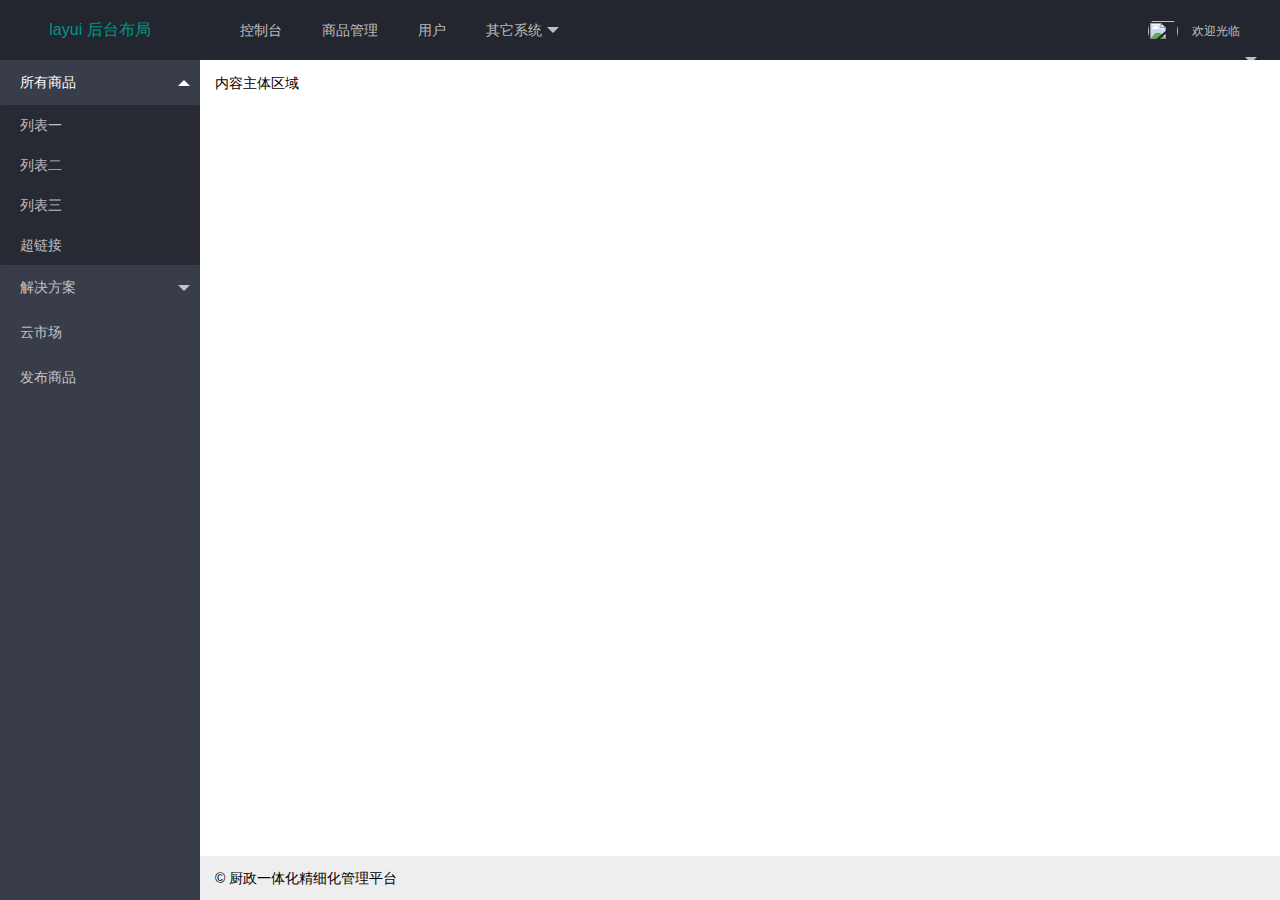
==== main.html @ 81b6b641 "搭建项目" ====
<!DOCTYPE html>
<html>
<head>
  <meta charset="utf-8">
  <meta name="viewport" content="width=device-width, initial-scale=1, maximum-scale=1">
  <title>layout 后台大布局 - Layui</title>
  <link rel="stylesheet" href="./lib/layui/css/layui.css">
</head>
<body class="layui-layout-body">
<div class="layui-layout layui-layout-admin">
  <div class="layui-header">
    <div class="layui-logo">layui 后台布局</div>
    <!-- 头部区域（可配合layui已有的水平导航） -->
    <ul class="layui-nav layui-layout-left">
      <li class="layui-nav-item"><a href="">控制台</a></li>
      <li class="layui-nav-item"><a href="">商品管理</a></li>
      <li class="layui-nav-item"><a href="">用户</a></li>
      <li class="layui-nav-item">
        <a href="javascript:;">其它系统</a>
        <dl class="layui-nav-child">
          <dd><a href="">邮件管理</a></dd>
          <dd><a href="">消息管理</a></dd>
          <dd><a href="">授权管理</a></dd>
        </dl>
      </li>
    </ul>
    <ul class="layui-nav layui-layout-right">
      <li class="layui-nav-item">
        <a href="javascript:;">
					<img src="http://t.cn/RCzsdCq" class="layui-nav-img" />
					<span class="welcome" style="font-size:12px;line-height:1;margin-top:-10px;">
						欢迎光临<br/>
          	厨政
					</span> 
        </a>
        <dl class="layui-nav-child">
          <dd><a href="">修改密码</a></dd>
          <dd><a href="">退出</a></dd>
        </dl>
      </li>
    </ul>
  </div>
  
  <div class="layui-side layui-bg-black">
    <div class="layui-side-scroll">
      <!-- 左侧导航区域（可配合layui已有的垂直导航） -->
      <ul class="layui-nav layui-nav-tree"  lay-filter="test">
        <li class="layui-nav-item layui-nav-itemed">
          <a class="" href="javascript:;">所有商品</a>
          <dl class="layui-nav-child">
            <dd><a href="javascript:;">列表一</a></dd>
            <dd><a href="javascript:;">列表二</a></dd>
            <dd><a href="javascript:;">列表三</a></dd>
            <dd><a href="">超链接</a></dd>
          </dl>
        </li>
        <li class="layui-nav-item">
          <a href="javascript:;">解决方案</a>
          <dl class="layui-nav-child">
            <dd><a href="javascript:;">列表一</a></dd>
            <dd><a href="javascript:;">列表二</a></dd>
            <dd><a href="">超链接</a></dd>
          </dl>
        </li>
        <li class="layui-nav-item"><a href="">云市场</a></li>
        <li class="layui-nav-item"><a href="">发布商品</a></li>
      </ul>
    </div>
  </div>
  
  <div class="layui-body">
    <!-- 内容主体区域 -->
    <div style="padding: 15px;">内容主体区域</div>
  </div>
  
  <div class="layui-footer">
    <!-- 底部固定区域 -->
    © 厨政一体化精细化管理平台
  </div>
</div>
<script src="./lib/layui/layui.js"></script>
<script>
//JavaScript代码区域
layui.use('element', function(){
  var element = layui.element;
  
});
</script>
</body>
</html>
---- lib/layui/css/layui.css ----
/** layui-v2.3.0-rc1 MIT License By https://www.layui.com */
 .layui-inline,img{display:inline-block;vertical-align:middle}.layui-rate,li{list-style:none}h1,h2,h3,h4,h5,h6{font-weight:400}.layui-edge,.layui-header,.layui-inline,.layui-main{position:relative}.layui-btn,.layui-edge,.layui-inline,img{vertical-align:middle}.layui-btn,.layui-disabled,.layui-icon,.layui-unselect{-webkit-user-select:none;-ms-user-select:none;-moz-user-select:none}blockquote,body,button,dd,div,dl,dt,form,h1,h2,h3,h4,h5,h6,input,li,ol,p,pre,td,textarea,th,ul{margin:0;padding:0;-webkit-tap-highlight-color:rgba(0,0,0,0)}a:active,a:hover{outline:0}img{border:none}table{border-collapse:collapse;border-spacing:0}h4,h5,h6{font-size:100%}button,input,optgroup,option,select,textarea{font-family:inherit;font-size:inherit;font-style:inherit;font-weight:inherit;outline:0}pre{white-space:pre-wrap;white-space:-moz-pre-wrap;white-space:-pre-wrap;white-space:-o-pre-wrap;word-wrap:break-word}body{line-height:24px;font:14px Helvetica Neue,Helvetica,PingFang SC,\5FAE\8F6F\96C5\9ED1,Tahoma,Arial,sans-serif}hr{height:1px;margin:10px 0;border:0;clear:both}a{color:#333;text-decoration:none}a:hover{color:#777}a cite{font-style:normal;*cursor:pointer}.layui-border-box,.layui-border-box *{box-sizing:border-box}.layui-box,.layui-box *{box-sizing:content-box}.layui-clear{clear:both;*zoom:1}.layui-clear:after{content:'\20';clear:both;*zoom:1;display:block;height:0}.layui-inline{*display:inline;*zoom:1}.layui-edge{display:inline-block;width:0;height:0;border-width:6px;border-style:dashed;border-color:transparent;overflow:hidden}.layui-edge-top{top:-4px;border-bottom-color:#999;border-bottom-style:solid}.layui-edge-right{border-left-color:#999;border-left-style:solid}.layui-edge-bottom{top:2px;border-top-color:#999;border-top-style:solid}.layui-edge-left{border-right-color:#999;border-right-style:solid}.layui-elip{text-overflow:ellipsis;overflow:hidden;white-space:nowrap}.layui-disabled,.layui-disabled:hover{color:#d2d2d2!important;cursor:not-allowed!important}.layui-circle{border-radius:100%}.layui-show{display:block!important}.layui-hide{display:none!important}@font-face{font-family:layui-icon;src:url(../font/iconfont.eot?v=230-rc1);src:url(../font/iconfont.eot?v=230-rc1#iefix) format('embedded-opentype'),url(../font/iconfont.svg?v=230-rc1#iconfont) format('svg'),url(../font/iconfont.woff?v=230-rc1) format('woff'),url(../font/iconfont.ttf?v=230-rc1) format('truetype')}.layui-icon{font-family:layui-icon!important;font-size:16px;font-style:normal;-webkit-font-smoothing:antialiased;-moz-osx-font-smoothing:grayscale}.layui-icon-reply-fill:before{content:"\e611"}.layui-icon-set-fill:before{content:"\e614"}.layui-icon-menu-fill:before{content:"\e60f"}.layui-icon-search:before{content:"\e615"}.layui-icon-share:before{content:"\e641"}.layui-icon-set-sm:before{content:"\e620"}.layui-icon-engine:before{content:"\e628"}.layui-icon-close:before{content:"\1006"}.layui-icon-close-fill:before{content:"\1007"}.layui-icon-chart-screen:before{content:"\e629"}.layui-icon-star:before{content:"\e600"}.layui-icon-circle-dot:before{content:"\e617"}.layui-icon-chat:before{content:"\e606"}.layui-icon-release:before{content:"\e609"}.layui-icon-list:before{content:"\e60a"}.layui-icon-chart:before{content:"\e62c"}.layui-icon-ok-circle:before{content:"\1005"}.layui-icon-layim-theme:before{content:"\e61b"}.layui-icon-table:before{content:"\e62d"}.layui-icon-right:before{content:"\e602"}.layui-icon-left:before{content:"\e603"}.layui-icon-cart-simple:before{content:"\e698"}.layui-icon-face-cry:before{content:"\e69c"}.layui-icon-face-smile:before{content:"\e6af"}.layui-icon-survey:before{content:"\e6b2"}.layui-icon-tree:before{content:"\e62e"}.layui-icon-upload-circle:before{content:"\e62f"}.layui-icon-add-circle:before{content:"\e61f"}.layui-icon-download-circle:before{content:"\e601"}.layui-icon-templeate-1:before{content:"\e630"}.layui-icon-util:before{content:"\e631"}.layui-icon-face-surprised:before{content:"\e664"}.layui-icon-edit:before{content:"\e642"}.layui-icon-speaker:before{content:"\e645"}.layui-icon-down:before{content:"\e61a"}.layui-icon-file:before{content:"\e621"}.layui-icon-layouts:before{content:"\e632"}.layui-icon-rate-half:before{content:"\e6c9"}.layui-icon-add-circle-fine:before{content:"\e608"}.layui-icon-prev-circle:before{content:"\e633"}.layui-icon-read:before{content:"\e705"}.layui-icon-404:before{content:"\e61c"}.layui-icon-carousel:before{content:"\e634"}.layui-icon-help:before{content:"\e607"}.layui-icon-code-circle:before{content:"\e635"}.layui-icon-water:before{content:"\e636"}.layui-icon-username:before{content:"\e66f"}.layui-icon-find-fill:before{content:"\e670"}.layui-icon-about:before{content:"\e60b"}.layui-icon-location:before{content:"\e715"}.layui-icon-up:before{content:"\e619"}.layui-icon-pause:before{content:"\e651"}.layui-icon-date:before{content:"\e637"}.layui-icon-layim-uploadfile:before{content:"\e61d"}.layui-icon-delete:before{content:"\e640"}.layui-icon-play:before{content:"\e652"}.layui-icon-top:before{content:"\e604"}.layui-icon-friends:before{content:"\e612"}.layui-icon-refresh-3:before{content:"\e9aa"}.layui-icon-ok:before{content:"\e605"}.layui-icon-layer:before{content:"\e638"}.layui-icon-face-smile-fine:before{content:"\e60c"}.layui-icon-dollar:before{content:"\e659"}.layui-icon-group:before{content:"\e613"}.layui-icon-layim-download:before{content:"\e61e"}.layui-icon-picture-fine:before{content:"\e60d"}.layui-icon-link:before{content:"\e64c"}.layui-icon-diamond:before{content:"\e735"}.layui-icon-log:before{content:"\e60e"}.layui-icon-rate-solid:before{content:"\e67a"}.layui-icon-fonts-del:before{content:"\e64f"}.layui-icon-unlink:before{content:"\e64d"}.layui-icon-fonts-clear:before{content:"\e639"}.layui-icon-triangle-r:before{content:"\e623"}.layui-icon-circle:before{content:"\e63f"}.layui-icon-radio:before{content:"\e643"}.layui-icon-align-center:before{content:"\e647"}.layui-icon-align-right:before{content:"\e648"}.layui-icon-align-left:before{content:"\e649"}.layui-icon-loading-1:before{content:"\e63e"}.layui-icon-return:before{content:"\e65c"}.layui-icon-fonts-strong:before{content:"\e62b"}.layui-icon-upload:before{content:"\e67c"}.layui-icon-dialogue:before{content:"\e63a"}.layui-icon-video:before{content:"\e6ed"}.layui-icon-headset:before{content:"\e6fc"}.layui-icon-cellphone-fine:before{content:"\e63b"}.layui-icon-add-1:before{content:"\e654"}.layui-icon-face-smile-b:before{content:"\e650"}.layui-icon-fonts-html:before{content:"\e64b"}.layui-icon-form:before{content:"\e63c"}.layui-icon-cart:before{content:"\e657"}.layui-icon-camera-fill:before{content:"\e65d"}.layui-icon-tabs:before{content:"\e62a"}.layui-icon-fonts-code:before{content:"\e64e"}.layui-icon-fire:before{content:"\e756"}.layui-icon-set:before{content:"\e716"}.layui-icon-fonts-u:before{content:"\e646"}.layui-icon-triangle-d:before{content:"\e625"}.layui-icon-tips:before{content:"\e702"}.layui-icon-picture:before{content:"\e64a"}.layui-icon-more-vertical:before{content:"\e671"}.layui-icon-flag:before{content:"\e66c"}.layui-icon-loading:before{content:"\e63d"}.layui-icon-fonts-i:before{content:"\e644"}.layui-icon-refresh-1:before{content:"\e666"}.layui-icon-rmb:before{content:"\e65e"}.layui-icon-home:before{content:"\e68e"}.layui-icon-user:before{content:"\e770"}.layui-icon-notice:before{content:"\e667"}.layui-icon-login-weibo:before{content:"\e675"}.layui-icon-voice:before{content:"\e688"}.layui-icon-upload-drag:before{content:"\e681"}.layui-icon-login-qq:before{content:"\e676"}.layui-icon-snowflake:before{content:"\e6b1"}.layui-icon-file-b:before{content:"\e655"}.layui-icon-template:before{content:"\e663"}.layui-icon-auz:before{content:"\e672"}.layui-icon-console:before{content:"\e665"}.layui-icon-app:before{content:"\e653"}.layui-icon-prev:before{content:"\e65a"}.layui-icon-website:before{content:"\e7ae"}.layui-icon-next:before{content:"\e65b"}.layui-icon-component:before{content:"\e857"}.layui-icon-more:before{content:"\e65f"}.layui-icon-login-wechat:before{content:"\e677"}.layui-icon-shrink-right:before{content:"\e668"}.layui-icon-spread-left:before{content:"\e66b"}.layui-icon-camera:before{content:"\e660"}.layui-icon-note:before{content:"\e66e"}.layui-icon-refresh:before{content:"\e669"}.layui-icon-female:before{content:"\e661"}.layui-icon-male:before{content:"\e662"}.layui-icon-password:before{content:"\e673"}.layui-icon-senior:before{content:"\e674"}.layui-icon-theme:before{content:"\e66a"}.layui-icon-tread:before{content:"\e6c5"}.layui-icon-praise:before{content:"\e6c6"}.layui-icon-star-fill:before{content:"\e658"}.layui-icon-rate:before{content:"\e67b"}.layui-icon-template-1:before{content:"\e656"}.layui-icon-vercode:before{content:"\e679"}.layui-icon-cellphone:before{content:"\e678"}.layui-main{width:1140px;margin:0 auto}.layui-header{z-index:1000;height:60px}.layui-header a:hover{transition:all .5s;-webkit-transition:all .5s}.layui-side{position:fixed;left:0;top:0;bottom:0;z-index:999;width:200px;overflow-x:hidden}.layui-side-scroll{position:relative;width:220px;height:100%;overflow-x:hidden}.layui-body{position:absolute;left:200px;right:0;top:0;bottom:0;z-index:998;width:auto;overflow:hidden;overflow-y:auto;box-sizing:border-box}.layui-layout-body{overflow:hidden}.layui-layout-admin .layui-header{background-color:#23262E}.layui-layout-admin .layui-side{top:60px;width:200px;overflow-x:hidden}.layui-layout-admin .layui-body{top:60px;bottom:44px}.layui-layout-admin .layui-main{width:auto;margin:0 15px}.layui-layout-admin .layui-footer{position:fixed;left:200px;right:0;bottom:0;height:44px;line-height:44px;padding:0 15px;background-color:#eee}.layui-layout-admin .layui-logo{position:absolute;left:0;top:0;width:200px;height:100%;line-height:60px;text-align:center;color:#009688;font-size:16px}.layui-layout-admin .layui-header .layui-nav{background:0 0}.layui-layout-left{position:absolute!important;left:200px;top:0}.layui-layout-right{position:absolute!important;right:0;top:0}.layui-container{position:relative;margin:0 auto;padding:0 15px;box-sizing:border-box}.layui-fluid{position:relative;margin:0 auto;padding:0 15px}.layui-row:after,.layui-row:before{content:'';display:block;clear:both}.layui-col-lg1,.layui-col-lg10,.layui-col-lg11,.layui-col-lg12,.layui-col-lg2,.layui-col-lg3,.layui-col-lg4,.layui-col-lg5,.layui-col-lg6,.layui-col-lg7,.layui-col-lg8,.layui-col-lg9,.layui-col-md1,.layui-col-md10,.layui-col-md11,.layui-col-md12,.layui-col-md2,.layui-col-md3,.layui-col-md4,.layui-col-md5,.layui-col-md6,.layui-col-md7,.layui-col-md8,.layui-col-md9,.layui-col-sm1,.layui-col-sm10,.layui-col-sm11,.layui-col-sm12,.layui-col-sm2,.layui-col-sm3,.layui-col-sm4,.layui-col-sm5,.layui-col-sm6,.layui-col-sm7,.layui-col-sm8,.layui-col-sm9,.layui-col-xs1,.layui-col-xs10,.layui-col-xs11,.layui-col-xs12,.layui-col-xs2,.layui-col-xs3,.layui-col-xs4,.layui-col-xs5,.layui-col-xs6,.layui-col-xs7,.layui-col-xs8,.layui-col-xs9{position:relative;display:block;box-sizing:border-box}.layui-col-xs1,.layui-col-xs10,.layui-col-xs11,.layui-col-xs12,.layui-col-xs2,.layui-col-xs3,.layui-col-xs4,.layui-col-xs5,.layui-col-xs6,.layui-col-xs7,.layui-col-xs8,.layui-col-xs9{float:left}.layui-col-xs1{width:8.33333333%}.layui-col-xs2{width:16.66666667%}.layui-col-xs3{width:25%}.layui-col-xs4{width:33.33333333%}.layui-col-xs5{width:41.66666667%}.layui-col-xs6{width:50%}.layui-col-xs7{width:58.33333333%}.layui-col-xs8{width:66.66666667%}.layui-col-xs9{width:75%}.layui-col-xs10{width:83.33333333%}.layui-col-xs11{width:91.66666667%}.layui-col-xs12{width:100%}.layui-col-xs-offset1{margin-left:8.33333333%}.layui-col-xs-offset2{margin-left:16.66666667%}.layui-col-xs-offset3{margin-left:25%}.layui-col-xs-offset4{margin-left:33.33333333%}.layui-col-xs-offset5{margin-left:41.66666667%}.layui-col-xs-offset6{margin-left:50%}.layui-col-xs-offset7{margin-left:58.33333333%}.layui-col-xs-offset8{margin-left:66.66666667%}.layui-col-xs-offset9{margin-left:75%}.layui-col-xs-offset10{margin-left:83.33333333%}.layui-col-xs-offset11{margin-left:91.66666667%}.layui-col-xs-offset12{margin-left:100%}@media screen and (max-width:768px){.layui-hide-xs{display:none!important}.layui-show-xs-block{display:block!important}.layui-show-xs-inline{display:inline!important}.layui-show-xs-inline-block{display:inline-block!important}}@media screen and (min-width:768px){.layui-container{width:750px}.layui-hide-sm{display:none!important}.layui-show-sm-block{display:block!important}.layui-show-sm-inline{display:inline!important}.layui-show-sm-inline-block{display:inline-block!important}.layui-col-sm1,.layui-col-sm10,.layui-col-sm11,.layui-col-sm12,.layui-col-sm2,.layui-col-sm3,.layui-col-sm4,.layui-col-sm5,.layui-col-sm6,.layui-col-sm7,.layui-col-sm8,.layui-col-sm9{float:left}.layui-col-sm1{width:8.33333333%}.layui-col-sm2{width:16.66666667%}.layui-col-sm3{width:25%}.layui-col-sm4{width:33.33333333%}.layui-col-sm5{width:41.66666667%}.layui-col-sm6{width:50%}.layui-col-sm7{width:58.33333333%}.layui-col-sm8{width:66.66666667%}.layui-col-sm9{width:75%}.layui-col-sm10{width:83.33333333%}.layui-col-sm11{width:91.66666667%}.layui-col-sm12{width:100%}.layui-col-sm-offset1{margin-left:8.33333333%}.layui-col-sm-offset2{margin-left:16.66666667%}.layui-col-sm-offset3{margin-left:25%}.layui-col-sm-offset4{margin-left:33.33333333%}.layui-col-sm-offset5{margin-left:41.66666667%}.layui-col-sm-offset6{margin-left:50%}.layui-col-sm-offset7{margin-left:58.33333333%}.layui-col-sm-offset8{margin-left:66.66666667%}.layui-col-sm-offset9{margin-left:75%}.layui-col-sm-offset10{margin-left:83.33333333%}.layui-col-sm-offset11{margin-left:91.66666667%}.layui-col-sm-offset12{margin-left:100%}}@media screen and (min-width:992px){.layui-container{width:970px}.layui-hide-md{display:none!important}.layui-show-md-block{display:block!important}.layui-show-md-inline{display:inline!important}.layui-show-md-inline-block{display:inline-block!important}.layui-col-md1,.layui-col-md10,.layui-col-md11,.layui-col-md12,.layui-col-md2,.layui-col-md3,.layui-col-md4,.layui-col-md5,.layui-col-md6,.layui-col-md7,.layui-col-md8,.layui-col-md9{float:left}.layui-col-md1{width:8.33333333%}.layui-col-md2{width:16.66666667%}.layui-col-md3{width:25%}.layui-col-md4{width:33.33333333%}.layui-col-md5{width:41.66666667%}.layui-col-md6{width:50%}.layui-col-md7{width:58.33333333%}.layui-col-md8{width:66.66666667%}.layui-col-md9{width:75%}.layui-col-md10{width:83.33333333%}.layui-col-md11{width:91.66666667%}.layui-col-md12{width:100%}.layui-col-md-offset1{margin-left:8.33333333%}.layui-col-md-offset2{margin-left:16.66666667%}.layui-col-md-offset3{margin-left:25%}.layui-col-md-offset4{margin-left:33.33333333%}.layui-col-md-offset5{margin-left:41.66666667%}.layui-col-md-offset6{margin-left:50%}.layui-col-md-offset7{margin-left:58.33333333%}.layui-col-md-offset8{margin-left:66.66666667%}.layui-col-md-offset9{margin-left:75%}.layui-col-md-offset10{margin-left:83.33333333%}.layui-col-md-offset11{margin-left:91.66666667%}.layui-col-md-offset12{margin-left:100%}}@media screen and (min-width:1200px){.layui-container{width:1170px}.layui-hide-lg{display:none!important}.layui-show-lg-block{display:block!important}.layui-show-lg-inline{display:inline!important}.layui-show-lg-inline-block{display:inline-block!important}.layui-col-lg1,.layui-col-lg10,.layui-col-lg11,.layui-col-lg12,.layui-col-lg2,.layui-col-lg3,.layui-col-lg4,.layui-col-lg5,.layui-col-lg6,.layui-col-lg7,.layui-col-lg8,.layui-col-lg9{float:left}.layui-col-lg1{width:8.33333333%}.layui-col-lg2{width:16.66666667%}.layui-col-lg3{width:25%}.layui-col-lg4{width:33.33333333%}.layui-col-lg5{width:41.66666667%}.layui-col-lg6{width:50%}.layui-col-lg7{width:58.33333333%}.layui-col-lg8{width:66.66666667%}.layui-col-lg9{width:75%}.layui-col-lg10{width:83.33333333%}.layui-col-lg11{width:91.66666667%}.layui-col-lg12{width:100%}.layui-col-lg-offset1{margin-left:8.33333333%}.layui-col-lg-offset2{margin-left:16.66666667%}.layui-col-lg-offset3{margin-left:25%}.layui-col-lg-offset4{margin-left:33.33333333%}.layui-col-lg-offset5{margin-left:41.66666667%}.layui-col-lg-offset6{margin-left:50%}.layui-col-lg-offset7{margin-left:58.33333333%}.layui-col-lg-offset8{margin-left:66.66666667%}.layui-col-lg-offset9{margin-left:75%}.layui-col-lg-offset10{margin-left:83.33333333%}.layui-col-lg-offset11{margin-left:91.66666667%}.layui-col-lg-offset12{margin-left:100%}}.layui-col-space1{margin:-.5px}.layui-col-space1>*{padding:.5px}.layui-col-space3{margin:-1.5px}.layui-col-space3>*{padding:1.5px}.layui-col-space5{margin:-2.5px}.layui-col-space5>*{padding:2.5px}.layui-col-space8{margin:-3.5px}.layui-col-space8>*{padding:3.5px}.layui-col-space10{margin:-5px}.layui-col-space10>*{padding:5px}.layui-col-space12{margin:-6px}.layui-col-space12>*{padding:6px}.layui-col-space15{margin:-7.5px}.layui-col-space15>*{padding:7.5px}.layui-col-space18{margin:-9px}.layui-col-space18>*{padding:9px}.layui-col-space20{margin:-10px}.layui-col-space20>*{padding:10px}.layui-col-space22{margin:-11px}.layui-col-space22>*{padding:11px}.layui-col-space25{margin:-12.5px}.layui-col-space25>*{padding:12.5px}.layui-col-space30{margin:-15px}.layui-col-space30>*{padding:15px}.layui-btn,.layui-input,.layui-select,.layui-textarea,.layui-upload-button{outline:0;-webkit-appearance:none;transition:all .3s;-webkit-transition:all .3s;box-sizing:border-box}.layui-elem-quote{margin-bottom:10px;padding:15px;line-height:22px;border-left:5px solid #009688;border-radius:0 2px 2px 0;background-color:#f2f2f2}.layui-quote-nm{border-style:solid;border-width:1px 1px 1px 5px;background:0 0}.layui-elem-field{margin-bottom:10px;padding:0;border-width:1px;border-style:solid}.layui-elem-field legend{margin-left:20px;padding:0 10px;font-size:20px;font-weight:300}.layui-field-title{margin:10px 0 20px;border-width:1px 0 0}.layui-field-box{padding:10px 15px}.layui-field-title .layui-field-box{padding:10px 0}.layui-progress{position:relative;height:6px;border-radius:20px;background-color:#e2e2e2}.layui-progress-bar{position:absolute;left:0;top:0;width:0;max-width:100%;height:6px;border-radius:20px;text-align:right;background-color:#5FB878;transition:all .3s;-webkit-transition:all .3s}.layui-progress-big,.layui-progress-big .layui-progress-bar{height:18px;line-height:18px}.layui-progress-text{position:relative;top:-20px;line-height:18px;font-size:12px;color:#666}.layui-progress-big .layui-progress-text{position:static;padding:0 10px;color:#fff}.layui-collapse{border-width:1px;border-style:solid;border-radius:2px}.layui-colla-content,.layui-colla-item{border-top-width:1px;border-top-style:solid}.layui-colla-item:first-child{border-top:none}.layui-colla-title{position:relative;height:42px;line-height:42px;padding:0 15px 0 35px;color:#333;background-color:#f2f2f2;cursor:pointer;font-size:14px;overflow:hidden}.layui-colla-content{display:none;padding:10px 15px;line-height:22px;color:#666}.layui-colla-icon{position:absolute;left:15px;top:0;font-size:14px}.layui-card-body,.layui-card-header,.layui-form-label,.layui-form-mid,.layui-form-select,.layui-input-block,.layui-input-inline,.layui-textarea{position:relative}.layui-card{margin-bottom:15px;border-radius:2px;background-color:#fff;box-shadow:0 1px 2px 0 rgba(0,0,0,.05)}.layui-card:last-child{margin-bottom:0}.layui-card-header{height:42px;line-height:42px;padding:0 15px;border-bottom:1px solid #f6f6f6;color:#333;border-radius:2px 2px 0 0;font-size:14px}.layui-bg-black,.layui-bg-blue,.layui-bg-cyan,.layui-bg-green,.layui-bg-orange,.layui-bg-red{color:#fff!important}.layui-card-body{padding:10px 15px;line-height:24px}.layui-card-body[pad15]{padding:15px}.layui-card-body[pad20]{padding:20px}.layui-card-body .layui-table{margin:5px 0}.layui-card .layui-tab{margin:0}.layui-panel-window{position:relative;padding:15px;border-radius:0;border-top:5px solid #E6E6E6;background-color:#fff}.layui-bg-red{background-color:#FF5722!important}.layui-bg-orange{background-color:#FFB800!important}.layui-bg-green{background-color:#009688!important}.layui-bg-cyan{background-color:#2F4056!important}.layui-bg-blue{background-color:#1E9FFF!important}.layui-bg-black{background-color:#393D49!important}.layui-bg-gray{background-color:#eee!important;color:#666!important}.layui-badge-rim,.layui-colla-content,.layui-colla-item,.layui-collapse,.layui-elem-field,.layui-form-pane .layui-form-item[pane],.layui-form-pane .layui-form-label,.layui-input,.layui-layedit,.layui-layedit-tool,.layui-quote-nm,.layui-select,.layui-tab-bar,.layui-tab-card,.layui-tab-title,.layui-tab-title .layui-this:after,.layui-textarea{border-color:#e6e6e6}.layui-timeline-item:before,hr{background-color:#e6e6e6}.layui-text{line-height:22px;font-size:14px;color:#666}.layui-text h1,.layui-text h2,.layui-text h3{font-weight:500;color:#333}.layui-text h1{font-size:30px}.layui-text h2{font-size:24px}.layui-text h3{font-size:18px}.layui-text a:not(.layui-btn){color:#01AAED}.layui-text a:not(.layui-btn):hover{text-decoration:underline}.layui-text ul{padding:5px 0 5px 15px}.layui-text ul li{margin-top:5px;list-style-type:disc}.layui-text em,.layui-word-aux{color:#999!important;padding:0 5px!important}.layui-btn{display:inline-block;height:38px;line-height:38px;padding:0 18px;background-color:#009688;color:#fff;white-space:nowrap;text-align:center;font-size:14px;border:none;border-radius:2px;cursor:pointer}.layui-btn:hover{opacity:.8;filter:alpha(opacity=80);color:#fff}.layui-btn:active{opacity:1;filter:alpha(opacity=100)}.layui-btn+.layui-btn{margin-left:10px}.layui-btn-container{font-size:0}.layui-btn-container .layui-btn{margin-right:10px;margin-bottom:10px}.layui-btn-container .layui-btn+.layui-btn{margin-left:0}.layui-table .layui-btn-container .layui-btn{margin-bottom:9px}.layui-btn-radius{border-radius:100px}.layui-btn .layui-icon{margin-right:3px;font-size:18px;vertical-align:bottom;vertical-align:middle\9}.layui-btn-primary{border:1px solid #C9C9C9;background-color:#fff;color:#555}.layui-btn-primary:hover{border-color:#009688;color:#333}.layui-btn-normal{background-color:#1E9FFF}.layui-btn-warm{background-color:#FFB800}.layui-btn-danger{background-color:#FF5722}.layui-btn-disabled,.layui-btn-disabled:active,.layui-btn-disabled:hover{border:1px solid #e6e6e6;background-color:#FBFBFB;color:#C9C9C9;cursor:not-allowed;opacity:1}.layui-btn-lg{height:44px;line-height:44px;padding:0 25px;font-size:16px}.layui-btn-sm{height:30px;line-height:30px;padding:0 10px;font-size:12px}.layui-btn-sm i{font-size:16px!important}.layui-btn-xs{height:22px;line-height:22px;padding:0 5px;font-size:12px}.layui-btn-xs i{font-size:14px!important}.layui-btn-group{display:inline-block;vertical-align:middle;font-size:0}.layui-btn-group .layui-btn{margin-left:0!important;margin-right:0!important;border-left:1px solid rgba(255,255,255,.5);border-radius:0}.layui-btn-group .layui-btn-primary{border-left:none}.layui-btn-group .layui-btn-primary:hover{border-color:#C9C9C9;color:#009688}.layui-btn-group .layui-btn:first-child{border-left:none;border-radius:2px 0 0 2px}.layui-btn-group .layui-btn-primary:first-child{border-left:1px solid #c9c9c9}.layui-btn-group .layui-btn:last-child{border-radius:0 2px 2px 0}.layui-btn-group .layui-btn+.layui-btn{margin-left:0}.layui-btn-group+.layui-btn-group{margin-left:10px}.layui-btn-fluid{width:100%}.layui-input,.layui-select,.layui-textarea{height:38px;line-height:1.3;line-height:38px\9;border-width:1px;border-style:solid;background-color:#fff;border-radius:2px}.layui-input::-webkit-input-placeholder,.layui-select::-webkit-input-placeholder,.layui-textarea::-webkit-input-placeholder{line-height:1.3}.layui-input,.layui-textarea{display:block;width:100%;padding-left:10px}.layui-input:hover,.layui-textarea:hover{border-color:#D2D2D2!important}.layui-input:focus,.layui-textarea:focus{border-color:#C9C9C9!important}.layui-textarea{min-height:100px;height:auto;line-height:20px;padding:6px 10px;resize:vertical}.layui-select{padding:0 10px}.layui-form input[type=checkbox],.layui-form input[type=radio],.layui-form select{display:none}.layui-form [lay-ignore]{display:initial}.layui-form-item{margin-bottom:15px;clear:both;*zoom:1}.layui-form-item:after{content:'\20';clear:both;*zoom:1;display:block;height:0}.layui-form-label{float:left;display:block;padding:9px 15px;width:80px;font-weight:400;line-height:20px;text-align:right}.layui-form-label-col{display:block;float:none;padding:9px 0;line-height:20px;text-align:left}.layui-form-item .layui-inline{margin-bottom:5px;margin-right:10px}.layui-input-block{margin-left:110px;min-height:36px}.layui-input-inline{display:inline-block;vertical-align:middle}.layui-form-item .layui-input-inline{float:left;width:190px;margin-right:10px}.layui-form-text .layui-input-inline{width:auto}.layui-form-mid{float:left;display:block;padding:9px 0!important;line-height:20px;margin-right:10px}.layui-form-danger+.layui-form-select .layui-input,.layui-form-danger:focus{border-color:#FF5722!important}.layui-form-select .layui-input{padding-right:30px;cursor:pointer}.layui-form-select .layui-edge{position:absolute;right:10px;top:50%;margin-top:-3px;cursor:pointer;border-width:6px;border-top-color:#c2c2c2;border-top-style:solid;transition:all .3s;-webkit-transition:all .3s}.layui-form-select dl{display:none;position:absolute;left:0;top:42px;padding:5px 0;z-index:999;min-width:100%;border:1px solid #d2d2d2;max-height:300px;overflow-y:auto;background-color:#fff;border-radius:2px;box-shadow:0 2px 4px rgba(0,0,0,.12);box-sizing:border-box}.layui-form-select dl dd,.layui-form-select dl dt{padding:0 10px;line-height:36px;white-space:nowrap;overflow:hidden;text-overflow:ellipsis}.layui-form-select dl dt{font-size:12px;color:#999}.layui-form-select dl dd{cursor:pointer}.layui-form-select dl dd:hover{background-color:#f2f2f2}.layui-form-select .layui-select-group dd{padding-left:20px}.layui-form-select dl dd.layui-select-tips{padding-left:10px!important;color:#999}.layui-form-select dl dd.layui-this{background-color:#5FB878;color:#fff}.layui-form-checkbox,.layui-form-select dl dd.layui-disabled{background-color:#fff}.layui-form-selected dl{display:block}.layui-form-checkbox,.layui-form-checkbox *,.layui-form-switch{display:inline-block;vertical-align:middle}.layui-form-selected .layui-edge{margin-top:-9px;-webkit-transform:rotate(180deg);transform:rotate(180deg);margin-top:-3px\9}:root .layui-form-selected .layui-edge{margin-top:-9px\0/IE9}.layui-form-selectup dl{top:auto;bottom:42px}.layui-select-none{margin:5px 0;text-align:center;color:#999}.layui-select-disabled .layui-disabled{border-color:#eee!important}.layui-select-disabled .layui-edge{border-top-color:#d2d2d2}.layui-form-checkbox{position:relative;height:30px;line-height:30px;margin-right:10px;padding-right:30px;cursor:pointer;font-size:0;-webkit-transition:.1s linear;transition:.1s linear;box-sizing:border-box}.layui-form-checkbox span{padding:0 10px;height:100%;font-size:14px;border-radius:2px 0 0 2px;background-color:#d2d2d2;color:#fff;overflow:hidden;white-space:nowrap;text-overflow:ellipsis}.layui-form-checkbox:hover span{background-color:#c2c2c2}.layui-form-checkbox i{position:absolute;right:0;top:0;width:30px;height:28px;border:1px solid #d2d2d2;border-left:none;border-radius:0 2px 2px 0;color:#fff;font-size:20px;text-align:center}.layui-form-checkbox:hover i{border-color:#c2c2c2;color:#c2c2c2}.layui-form-checked,.layui-form-checked:hover{border-color:#5FB878}.layui-form-checked span,.layui-form-checked:hover span{background-color:#5FB878}.layui-form-checked i,.layui-form-checked:hover i{color:#5FB878}.layui-form-item .layui-form-checkbox{margin-top:4px}.layui-form-checkbox[lay-skin=primary]{height:auto!important;line-height:normal!important;border:none!important;margin-right:0;padding-right:0;background:0 0}.layui-form-checkbox[lay-skin=primary] span{float:right;padding-right:15px;line-height:18px;background:0 0;color:#666}.layui-form-checkbox[lay-skin=primary] i{position:relative;top:0;width:16px;height:16px;line-height:16px;border:1px solid #d2d2d2;font-size:12px;border-radius:2px;background-color:#fff;-webkit-transition:.1s linear;transition:.1s linear}.layui-form-checkbox[lay-skin=primary]:hover i{border-color:#5FB878;color:#fff}.layui-form-checked[lay-skin=primary] i{border-color:#5FB878;background-color:#5FB878;color:#fff}.layui-checkbox-disbaled[lay-skin=primary] span{background:0 0!important;color:#c2c2c2}.layui-checkbox-disbaled[lay-skin=primary]:hover i{border-color:#d2d2d2}.layui-form-item .layui-form-checkbox[lay-skin=primary]{margin-top:10px}.layui-form-switch{position:relative;height:22px;line-height:22px;min-width:35px;padding:0 5px;margin-top:8px;border:1px solid #d2d2d2;border-radius:20px;cursor:pointer;background-color:#fff;-webkit-transition:.1s linear;transition:.1s linear}.layui-form-switch i{position:absolute;left:5px;top:3px;width:16px;height:16px;border-radius:20px;background-color:#d2d2d2;-webkit-transition:.1s linear;transition:.1s linear}.layui-form-switch em{position:relative;top:0;width:25px;margin-left:21px;padding:0!important;text-align:center!important;color:#999!important;font-style:normal!important;font-size:12px}.layui-form-onswitch{border-color:#5FB878;background-color:#5FB878}.layui-checkbox-disbaled,.layui-checkbox-disbaled i{border-color:#e2e2e2!important}.layui-form-onswitch i{left:100%;margin-left:-21px;background-color:#fff}.layui-form-onswitch em{margin-left:5px;margin-right:21px;color:#fff!important}.layui-checkbox-disbaled span{background-color:#e2e2e2!important}.layui-checkbox-disbaled:hover i{color:#fff!important}[lay-radio]{display:none}.layui-form-radio,.layui-form-radio *{display:inline-block;vertical-align:middle}.layui-form-radio{line-height:28px;margin:6px 10px 0 0;padding-right:10px;cursor:pointer;font-size:0}.layui-form-radio *{font-size:14px}.layui-form-radio>i{margin-right:8px;font-size:22px;color:#c2c2c2}.layui-form-radio>i:hover,.layui-form-radioed>i{color:#5FB878}.layui-radio-disbaled>i{color:#e2e2e2!important}.layui-form-pane .layui-form-label{width:110px;padding:8px 15px;height:38px;line-height:20px;border-width:1px;border-style:solid;border-radius:2px 0 0 2px;text-align:center;background-color:#FBFBFB;overflow:hidden;white-space:nowrap;text-overflow:ellipsis;box-sizing:border-box}.layui-form-pane .layui-input-inline{margin-left:-1px}.layui-form-pane .layui-input-block{margin-left:110px;left:-1px}.layui-form-pane .layui-input{border-radius:0 2px 2px 0}.layui-form-pane .layui-form-text .layui-form-label{float:none;width:100%;border-radius:2px;box-sizing:border-box;text-align:left}.layui-form-pane .layui-form-text .layui-input-inline{display:block;margin:0;top:-1px;clear:both}.layui-form-pane .layui-form-text .layui-input-block{margin:0;left:0;top:-1px}.layui-form-pane .layui-form-text .layui-textarea{min-height:100px;border-radius:0 0 2px 2px}.layui-form-pane .layui-form-checkbox{margin:4px 0 4px 10px}.layui-form-pane .layui-form-radio,.layui-form-pane .layui-form-switch{margin-top:6px;margin-left:10px}.layui-form-pane .layui-form-item[pane]{position:relative;border-width:1px;border-style:solid}.layui-form-pane .layui-form-item[pane] .layui-form-label{position:absolute;left:0;top:0;height:100%;border-width:0 1px 0 0}.layui-form-pane .layui-form-item[pane] .layui-input-inline{margin-left:110px}@media screen and (max-width:450px){.layui-form-item .layui-form-label{text-overflow:ellipsis;overflow:hidden;white-space:nowrap}.layui-form-item .layui-inline{display:block;margin-right:0;margin-bottom:20px;clear:both}.layui-form-item .layui-inline:after{content:'\20';clear:both;display:block;height:0}.layui-form-item .layui-input-inline{display:block;float:none;left:-3px;width:auto;margin:0 0 10px 112px}.layui-form-item .layui-input-inline+.layui-form-mid{margin-left:110px;top:-5px;padding:0}.layui-form-item .layui-form-checkbox{margin-right:5px;margin-bottom:5px}}.layui-layedit{border-width:1px;border-style:solid;border-radius:2px}.layui-layedit-tool{padding:3px 5px;border-bottom-width:1px;border-bottom-style:solid;font-size:0}.layedit-tool-fixed{position:fixed;top:0;border-top:1px solid #e2e2e2}.layui-layedit-tool .layedit-tool-mid,.layui-layedit-tool .layui-icon{display:inline-block;vertical-align:middle;text-align:center;font-size:14px}.layui-layedit-tool .layui-icon{position:relative;width:32px;height:30px;line-height:30px;margin:3px 5px;color:#777;cursor:pointer;border-radius:2px}.layui-layedit-tool .layui-icon:hover{color:#393D49}.layui-layedit-tool .layui-icon:active{color:#000}.layui-layedit-tool .layedit-tool-active{background-color:#e2e2e2;color:#000}.layui-layedit-tool .layui-disabled,.layui-layedit-tool .layui-disabled:hover{color:#d2d2d2;cursor:not-allowed}.layui-layedit-tool .layedit-tool-mid{width:1px;height:18px;margin:0 10px;background-color:#d2d2d2}.layedit-tool-html{width:50px!important;font-size:30px!important}.layedit-tool-b,.layedit-tool-code,.layedit-tool-help{font-size:16px!important}.layedit-tool-d,.layedit-tool-face,.layedit-tool-image,.layedit-tool-unlink{font-size:18px!important}.layedit-tool-image input{position:absolute;font-size:0;left:0;top:0;width:100%;height:100%;opacity:.01;filter:Alpha(opacity=1);cursor:pointer}.layui-layedit-iframe iframe{display:block;width:100%}#LAY_layedit_code{overflow:hidden}.layui-laypage{display:inline-block;*display:inline;*zoom:1;vertical-align:middle;margin:10px 0;font-size:0}.layui-laypage>a:first-child,.layui-laypage>a:first-child em{border-radius:2px 0 0 2px}.layui-laypage>a:last-child,.layui-laypage>a:last-child em{border-radius:0 2px 2px 0}.layui-laypage>:first-child{margin-left:0!important}.layui-laypage>:last-child{margin-right:0!important}.layui-laypage a,.layui-laypage button,.layui-laypage input,.layui-laypage select,.layui-laypage span{border:1px solid #e2e2e2}.layui-laypage a,.layui-laypage span{display:inline-block;*display:inline;*zoom:1;vertical-align:middle;padding:0 15px;height:28px;line-height:28px;margin:0 -1px 5px 0;background-color:#fff;color:#333;font-size:12px}.layui-laypage a:hover{color:#009688}.layui-laypage em{font-style:normal}.layui-laypage .layui-laypage-spr{color:#999;font-weight:700}.layui-laypage a{text-decoration:none}.layui-laypage .layui-laypage-curr{position:relative}.layui-laypage .layui-laypage-curr em{position:relative;color:#fff}.layui-laypage .layui-laypage-curr .layui-laypage-em{position:absolute;left:-1px;top:-1px;padding:1px;width:100%;height:100%;background-color:#009688}.layui-laypage-em{border-radius:2px}.layui-laypage-next em,.layui-laypage-prev em{font-family:Sim sun;font-size:16px}.layui-laypage .layui-laypage-count,.layui-laypage .layui-laypage-limits,.layui-laypage .layui-laypage-refresh,.layui-laypage .layui-laypage-skip{margin-left:10px;margin-right:10px;padding:0;border:none}.layui-laypage .layui-laypage-limits,.layui-laypage .layui-laypage-refresh{vertical-align:top}.layui-laypage .layui-laypage-refresh i{font-size:18px;cursor:pointer}.layui-laypage select{height:22px;padding:3px;border-radius:2px;cursor:pointer}.layui-laypage .layui-laypage-skip{height:30px;line-height:30px;color:#999}.layui-laypage button,.layui-laypage input{height:30px;line-height:30px;border-radius:2px;vertical-align:top;background-color:#fff;box-sizing:border-box}.layui-laypage input{display:inline-block;width:40px;margin:0 10px;padding:0 3px;text-align:center}.layui-laypage input:focus,.layui-laypage select:focus{border-color:#009688!important}.layui-laypage button{margin-left:10px;padding:0 10px;cursor:pointer}.layui-table,.layui-table-view{margin:10px 0}.layui-flow-more{margin:10px 0;text-align:center;color:#999;font-size:14px}.layui-flow-more a{height:32px;line-height:32px}.layui-flow-more a *{display:inline-block;vertical-align:top}.layui-flow-more a cite{padding:0 20px;border-radius:3px;background-color:#eee;color:#333;font-style:normal}.layui-flow-more a cite:hover{opacity:.8}.layui-flow-more a i{font-size:30px;color:#737383}.layui-table{width:100%;background-color:#fff;color:#666}.layui-table tr{transition:all .3s;-webkit-transition:all .3s}.layui-table th{text-align:left;font-weight:400}.layui-table tbody tr:hover,.layui-table thead tr,.layui-table-click,.layui-table-header,.layui-table-hover,.layui-table-mend,.layui-table-patch,.layui-table-tool,.layui-table[lay-even] tr:nth-child(even){background-color:#f2f2f2}.layui-table td,.layui-table th,.layui-table-fixed-r,.layui-table-header,.layui-table-page,.layui-table-tips-main,.layui-table-tool,.layui-table-view,.layui-table[lay-skin=line],.layui-table[lay-skin=row]{border-width:1px;border-style:solid;border-color:#e6e6e6}.layui-table td,.layui-table th{position:relative;padding:9px 15px;min-height:20px;line-height:20px;font-size:14px}.layui-table[lay-skin=line] td,.layui-table[lay-skin=line] th{border-width:0 0 1px}.layui-table[lay-skin=row] td,.layui-table[lay-skin=row] th{border-width:0 1px 0 0}.layui-table[lay-skin=nob] td,.layui-table[lay-skin=nob] th{border:none}.layui-table img{max-width:100px}.layui-table[lay-size=lg] td,.layui-table[lay-size=lg] th{padding:15px 30px}.layui-table-view .layui-table[lay-size=lg] .layui-table-cell{height:40px;line-height:40px}.layui-table[lay-size=sm] td,.layui-table[lay-size=sm] th{font-size:12px;padding:5px 10px}.layui-table-view .layui-table[lay-size=sm] .layui-table-cell{height:20px;line-height:20px}.layui-table[lay-data]{display:none}.layui-table-box,.layui-table-view{position:relative;overflow:hidden}.layui-table-view .layui-table{position:relative;width:auto;margin:0}.layui-table-body,.layui-table-header .layui-table,.layui-table-page{margin-bottom:-1px}.layui-table-view .layui-table[lay-skin=line]{border-width:0 1px 0 0}.layui-table-view .layui-table[lay-skin=row]{border-width:0 0 1px}.layui-table-view .layui-table td,.layui-table-view .layui-table th{padding:5px 0;border-top:none;border-left:none}.layui-table-view .layui-table td{cursor:default}.layui-table-view .layui-form-checkbox[lay-skin=primary] i{width:18px;height:18px}.layui-table-header{border-width:0 0 1px;overflow:hidden}.layui-table-sort{width:10px;height:20px;margin-left:5px;cursor:pointer!important}.layui-table-sort .layui-edge{position:absolute;left:5px;border-width:5px}.layui-table-sort .layui-table-sort-asc{top:4px;border-top:none;border-bottom-style:solid;border-bottom-color:#b2b2b2}.layui-table-sort .layui-table-sort-asc:hover{border-bottom-color:#666}.layui-table-sort .layui-table-sort-desc{bottom:4px;border-bottom:none;border-top-style:solid;border-top-color:#b2b2b2}.layui-table-sort .layui-table-sort-desc:hover{border-top-color:#666}.layui-table-sort[lay-sort=asc] .layui-table-sort-asc{border-bottom-color:#000}.layui-table-sort[lay-sort=desc] .layui-table-sort-desc{border-top-color:#000}.layui-table-cell{height:28px;line-height:28px;padding:0 15px;position:relative;overflow:hidden;text-overflow:ellipsis;white-space:nowrap;box-sizing:border-box}.layui-table-cell .layui-form-checkbox[lay-skin=primary],.layui-table-cell .layui-form-radio[lay-skin=primary]{top:-1px;vertical-align:middle}.layui-table-cell .layui-form-radio{padding-right:0}.layui-table-cell .layui-form-radio>i{margin-right:0}.layui-table-cell .layui-table-link{color:#01AAED}.laytable-cell-checkbox,.laytable-cell-numbers,.laytable-cell-radio,.laytable-cell-space{padding:0;text-align:center}.layui-table-body{position:relative;overflow:auto;margin-right:-1px}.layui-table-body .layui-none{line-height:40px;text-align:center;color:#999}.layui-table-fixed{position:absolute;left:0;top:0}.layui-table-fixed .layui-table-body{overflow:hidden}.layui-table-fixed-l{box-shadow:0 -1px 8px rgba(0,0,0,.08)}.layui-table-fixed-r{left:auto;right:-1px;border-width:0 0 0 1px;box-shadow:-1px 0 8px rgba(0,0,0,.08)}.layui-table-fixed-r .layui-table-header{position:relative;overflow:visible}.layui-table-mend{position:absolute;right:-49px;top:0;height:100%;width:50px}.layui-table-tool{position:relative;width:100%;height:50px;line-height:30px;padding:10px 15px;border-width:0 0 1px}.layui-table-page{position:relative;width:100%;padding:7px 7px 0;border-width:1px 0 0;height:41px;font-size:12px}.layui-table-page>div{height:26px}.layui-table-page .layui-laypage{margin:0}.layui-table-page .layui-laypage a,.layui-table-page .layui-laypage span{height:26px;line-height:26px;margin-bottom:10px;border:none;background:0 0}.layui-table-page .layui-laypage a,.layui-table-page .layui-laypage span.layui-laypage-curr{padding:0 12px}.layui-table-page .layui-laypage span{margin-left:0;padding:0}.layui-table-page .layui-laypage .layui-laypage-prev{margin-left:-7px!important}.layui-table-page .layui-laypage .layui-laypage-curr .layui-laypage-em{left:0;top:0;padding:0}.layui-table-page .layui-laypage button,.layui-table-page .layui-laypage input{height:26px;line-height:26px}.layui-table-page .layui-laypage input{width:40px}.layui-table-page .layui-laypage button{padding:0 10px}.layui-table-page select{height:18px}.layui-table-view select[lay-ignore]{display:inline-block}.layui-table-patch .layui-table-cell{padding:0;width:30px}.layui-table-edit{position:absolute;left:0;top:0;width:100%;height:100%;padding:0 14px 1px;border-radius:0;box-shadow:1px 1px 20px rgba(0,0,0,.15)}.layui-table-edit:focus{border-color:#5FB878!important}select.layui-table-edit{padding:0 0 0 10px;border-color:#C9C9C9}.layui-table-view .layui-form-checkbox,.layui-table-view .layui-form-radio,.layui-table-view .layui-form-switch{top:0;margin:0;box-sizing:content-box}.layui-table-view .layui-form-checkbox{top:-1px;height:26px;line-height:26px}body .layui-table-tips .layui-layer-content{background:0 0;padding:0;box-shadow:0 1px 6px rgba(0,0,0,.1)}.layui-table-tips-main{margin:-44px 0 0 -1px;max-height:150px;padding:8px 15px;font-size:14px;overflow-y:scroll;background-color:#fff;color:#333}.layui-table-tips-c{position:absolute;right:-3px;top:-12px;width:18px;height:18px;padding:3px;text-align:center;font-weight:700;border-radius:100%;font-size:14px;cursor:pointer;background-color:#666}.layui-table-tips-c:hover{background-color:#999}.layui-upload-file{display:none!important;opacity:.01;filter:Alpha(opacity=1)}.layui-upload-drag,.layui-upload-form,.layui-upload-wrap{display:inline-block}.layui-upload-list{margin:10px 0}.layui-upload-choose{padding:0 10px;color:#999}.layui-upload-drag{position:relative;padding:30px;border:1px dashed #e2e2e2;background-color:#fff;text-align:center;cursor:pointer;color:#999}.layui-upload-drag .layui-icon{font-size:50px;color:#009688}.layui-upload-drag[lay-over]{border-color:#009688}.layui-upload-iframe{position:absolute;width:0;height:0;border:0;visibility:hidden}.layui-upload-wrap{position:relative;vertical-align:middle}.layui-upload-wrap .layui-upload-file{display:block!important;position:absolute;left:0;top:0;z-index:10;font-size:100px;width:100%;height:100%;opacity:.01;filter:Alpha(opacity=1);cursor:pointer}.layui-rate,.layui-rate *{display:inline-block;vertical-align:middle}.layui-rate{padding:10px 5px 10px 0;font-size:0}.layui-rate li i.layui-icon{font-size:20px;color:#FFB800;margin-right:5px;transition:all .3s;-webkit-transition:all .3s}.layui-rate li i:hover{cursor:pointer;transform:scale(1.12);-webkit-transform:scale(1.12)}.layui-rate[readonly] li i:hover{cursor:default;transform:scale(1)}.layui-code{position:relative;margin:10px 0;padding:15px;line-height:20px;border:1px solid #ddd;border-left-width:6px;background-color:#F2F2F2;color:#333;font-family:Courier New;font-size:12px}.layui-tree{line-height:26px}.layui-tree li{text-overflow:ellipsis;overflow:hidden;white-space:nowrap}.layui-tree li .layui-tree-spread,.layui-tree li a{display:inline-block;vertical-align:top;height:26px;*display:inline;*zoom:1;cursor:pointer}.layui-tree li a{font-size:0}.layui-tree li a i{font-size:16px}.layui-tree li a cite{padding:0 6px;font-size:14px;font-style:normal}.layui-tree li i{padding-left:6px;color:#333;-moz-user-select:none}.layui-tree li .layui-tree-check{font-size:13px}.layui-tree li .layui-tree-check:hover{color:#009E94}.layui-tree li ul{display:none;margin-left:20px}.layui-tree li .layui-tree-enter{line-height:24px;border:1px dotted #000}.layui-tree-drag{display:none;position:absolute;left:-666px;top:-666px;background-color:#f2f2f2;padding:5px 10px;border:1px dotted #000;white-space:nowrap}.layui-tree-drag i{padding-right:5px}.layui-nav{position:relative;padding:0 20px;background-color:#393D49;color:#fff;border-radius:2px;font-size:0;box-sizing:border-box}.layui-nav *{font-size:14px}.layui-nav .layui-nav-item{position:relative;display:inline-block;*display:inline;*zoom:1;vertical-align:middle;line-height:60px}.layui-nav .layui-nav-item a{display:block;padding:0 20px;color:#fff;color:rgba(255,255,255,.7);transition:all .3s;-webkit-transition:all .3s}.layui-nav .layui-this:after,.layui-nav-bar,.layui-nav-tree .layui-nav-itemed:after{position:absolute;left:0;top:0;width:0;height:5px;background-color:#5FB878;transition:all .2s;-webkit-transition:all .2s}.layui-nav-bar{z-index:1000}.layui-nav .layui-nav-item a:hover,.layui-nav .layui-this a{color:#fff}.layui-nav .layui-this:after{content:'';top:auto;bottom:0;width:100%}.layui-nav-img{width:30px;height:30px;margin-right:10px;border-radius:50%}.layui-nav .layui-nav-more{content:'';width:0;height:0;border-style:solid dashed dashed;border-color:#fff transparent transparent;overflow:hidden;cursor:pointer;transition:all .2s;-webkit-transition:all .2s;position:absolute;top:50%;right:3px;margin-top:-3px;border-width:6px;border-top-color:rgba(255,255,255,.7)}.layui-nav .layui-nav-mored,.layui-nav-itemed>a .layui-nav-more{margin-top:-9px;border-style:dashed dashed solid;border-color:transparent transparent #fff}.layui-nav-child{display:none;position:absolute;left:0;top:65px;min-width:100%;line-height:36px;padding:5px 0;box-shadow:0 2px 4px rgba(0,0,0,.12);border:1px solid #d2d2d2;background-color:#fff;z-index:100;border-radius:2px;white-space:nowrap}.layui-nav .layui-nav-child a{color:#333}.layui-nav .layui-nav-child a:hover{background-color:#f2f2f2;color:#000}.layui-nav-child dd{position:relative}.layui-nav .layui-nav-child dd.layui-this a,.layui-nav-child dd.layui-this{background-color:#5FB878;color:#fff}.layui-nav-child dd.layui-this:after{display:none}.layui-nav-tree{width:200px;padding:0}.layui-nav-tree .layui-nav-item{display:block;width:100%;line-height:45px}.layui-nav-tree .layui-nav-item a{position:relative;height:45px;line-height:45px;text-overflow:ellipsis;overflow:hidden;white-space:nowrap}.layui-nav-tree .layui-nav-item a:hover{background-color:#4E5465}.layui-nav-tree .layui-nav-bar{width:5px;height:0;background-color:#009688}.layui-nav-tree .layui-nav-child dd.layui-this,.layui-nav-tree .layui-nav-child dd.layui-this a,.layui-nav-tree .layui-this,.layui-nav-tree .layui-this>a,.layui-nav-tree .layui-this>a:hover{background-color:#009688;color:#fff}.layui-nav-tree .layui-this:after{display:none}.layui-nav-itemed>a,.layui-nav-tree .layui-nav-title a,.layui-nav-tree .layui-nav-title a:hover{color:#fff!important}.layui-nav-tree .layui-nav-child{position:relative;z-index:0;top:0;border:none;box-shadow:none}.layui-nav-tree .layui-nav-child a{height:40px;line-height:40px;color:#fff;color:rgba(255,255,255,.7)}.layui-nav-tree .layui-nav-child,.layui-nav-tree .layui-nav-child a:hover{background:0 0;color:#fff}.layui-nav-tree .layui-nav-more{right:10px}.layui-nav-itemed>.layui-nav-child{display:block;padding:0;background-color:rgba(0,0,0,.3)!important}.layui-nav-itemed>.layui-nav-child>.layui-this>.layui-nav-child{display:block}.layui-nav-side{position:fixed;top:0;bottom:0;left:0;overflow-x:hidden;z-index:999}.layui-bg-blue .layui-nav-bar,.layui-bg-blue .layui-nav-itemed:after,.layui-bg-blue .layui-this:after{background-color:#93D1FF}.layui-bg-blue .layui-nav-child dd.layui-this{background-color:#1E9FFF}.layui-bg-blue .layui-nav-itemed>a,.layui-nav-tree.layui-bg-blue .layui-nav-title a,.layui-nav-tree.layui-bg-blue .layui-nav-title a:hover{background-color:#007DDB!important}.layui-breadcrumb{visibility:hidden;font-size:0}.layui-breadcrumb>*{font-size:14px}.layui-breadcrumb a{color:#999!important}.layui-breadcrumb a:hover{color:#5FB878!important}.layui-breadcrumb a cite{color:#666;font-style:normal}.layui-breadcrumb span[lay-separator]{margin:0 10px;color:#999}.layui-tab{margin:10px 0;text-align:left!important}.layui-tab[overflow]>.layui-tab-title{overflow:hidden}.layui-tab-title{position:relative;left:0;height:40px;white-space:nowrap;font-size:0;border-bottom-width:1px;border-bottom-style:solid;transition:all .2s;-webkit-transition:all .2s}.layui-tab-title li{display:inline-block;*display:inline;*zoom:1;vertical-align:middle;font-size:14px;transition:all .2s;-webkit-transition:all .2s;position:relative;line-height:40px;min-width:65px;padding:0 15px;text-align:center;cursor:pointer}.layui-tab-title li a{display:block}.layui-tab-title .layui-this{color:#000}.layui-tab-title .layui-this:after{position:absolute;left:0;top:0;content:'';width:100%;height:41px;border-width:1px;border-style:solid;border-bottom-color:#fff;border-radius:2px 2px 0 0;box-sizing:border-box;pointer-events:none}.layui-tab-bar{position:absolute;right:0;top:0;z-index:10;width:30px;height:39px;line-height:39px;border-width:1px;border-style:solid;border-radius:2px;text-align:center;background-color:#fff;cursor:pointer}.layui-tab-bar .layui-icon{position:relative;display:inline-block;top:3px;transition:all .3s;-webkit-transition:all .3s}.layui-tab-item{display:none}.layui-tab-more{padding-right:30px;height:auto!important;white-space:normal!important}.layui-tab-more li.layui-this:after{border-bottom-color:#e2e2e2;border-radius:2px}.layui-tab-more .layui-tab-bar .layui-icon{top:-2px;top:3px\9;-webkit-transform:rotate(180deg);transform:rotate(180deg)}:root .layui-tab-more .layui-tab-bar .layui-icon{top:-2px\0/IE9}.layui-tab-content{padding:10px}.layui-tab-title li .layui-tab-close{position:relative;display:inline-block;width:18px;height:18px;line-height:20px;margin-left:8px;top:1px;text-align:center;font-size:14px;color:#c2c2c2;transition:all .2s;-webkit-transition:all .2s}.layui-tab-title li .layui-tab-close:hover{border-radius:2px;background-color:#FF5722;color:#fff}.layui-tab-brief>.layui-tab-title .layui-this{color:#009688}.layui-tab-brief>.layui-tab-more li.layui-this:after,.layui-tab-brief>.layui-tab-title .layui-this:after{border:none;border-radius:0;border-bottom:2px solid #5FB878}.layui-tab-brief[overflow]>.layui-tab-title .layui-this:after{top:-1px}.layui-tab-card{border-width:1px;border-style:solid;border-radius:2px;box-shadow:0 2px 5px 0 rgba(0,0,0,.1)}.layui-tab-card>.layui-tab-title{background-color:#f2f2f2}.layui-tab-card>.layui-tab-title li{margin-right:-1px;margin-left:-1px}.layui-tab-card>.layui-tab-title .layui-this{background-color:#fff}.layui-tab-card>.layui-tab-title .layui-this:after{border-top:none;border-width:1px;border-bottom-color:#fff}.layui-tab-card>.layui-tab-title .layui-tab-bar{height:40px;line-height:40px;border-radius:0;border-top:none;border-right:none}.layui-tab-card>.layui-tab-more .layui-this{background:0 0;color:#5FB878}.layui-tab-card>.layui-tab-more .layui-this:after{border:none}.layui-timeline{padding-left:5px}.layui-timeline-item{position:relative;padding-bottom:20px}.layui-timeline-axis{position:absolute;left:-5px;top:0;z-index:10;width:20px;height:20px;line-height:20px;background-color:#fff;color:#5FB878;border-radius:50%;text-align:center;cursor:pointer}.layui-timeline-axis:hover{color:#FF5722}.layui-timeline-item:before{content:'';position:absolute;left:5px;top:0;z-index:0;width:1px;height:100%}.layui-timeline-item:last-child:before{display:none}.layui-timeline-item:first-child:before{display:block}.layui-timeline-content{padding-left:25px}.layui-timeline-title{position:relative;margin-bottom:10px}.layui-badge,.layui-badge-dot,.layui-badge-rim{position:relative;display:inline-block;padding:0 6px;font-size:12px;text-align:center;background-color:#FF5722;color:#fff;border-radius:2px}.layui-badge{height:18px;line-height:18px}.layui-badge-dot{width:8px;height:8px;padding:0;border-radius:50%}.layui-badge-rim{height:18px;line-height:18px;border-width:1px;border-style:solid;background-color:#fff;color:#666}.layui-btn .layui-badge,.layui-btn .layui-badge-dot{margin-left:5px}.layui-nav .layui-badge,.layui-nav .layui-badge-dot{position:absolute;top:50%;margin:-8px 6px 0}.layui-tab-title .layui-badge,.layui-tab-title .layui-badge-dot{left:5px;top:-2px}.layui-carousel{position:relative;left:0;top:0;background-color:#f8f8f8}.layui-carousel>[carousel-item]{position:relative;width:100%;height:100%;overflow:hidden}.layui-carousel>[carousel-item]:before{position:absolute;content:'\e63d';left:50%;top:50%;width:100px;line-height:20px;margin:-10px 0 0 -50px;text-align:center;color:#c2c2c2;font-family:layui-icon!important;font-size:30px;font-style:normal;-webkit-font-smoothing:antialiased;-moz-osx-font-smoothing:grayscale}.layui-carousel>[carousel-item]>*{display:none;position:absolute;left:0;top:0;width:100%;height:100%;background-color:#f8f8f8;transition-duration:.3s;-webkit-transition-duration:.3s}.layui-carousel-updown>*{-webkit-transition:.3s ease-in-out up;transition:.3s ease-in-out up}.layui-carousel-arrow{display:none\9;opacity:0;position:absolute;left:10px;top:50%;margin-top:-18px;width:36px;height:36px;line-height:36px;text-align:center;font-size:20px;border:0;border-radius:50%;background-color:rgba(0,0,0,.2);color:#fff;-webkit-transition-duration:.3s;transition-duration:.3s;cursor:pointer}.layui-carousel-arrow[lay-type=add]{left:auto!important;right:10px}.layui-carousel:hover .layui-carousel-arrow[lay-type=add],.layui-carousel[lay-arrow=always] .layui-carousel-arrow[lay-type=add]{right:20px}.layui-carousel[lay-arrow=always] .layui-carousel-arrow{opacity:1;left:20px}.layui-carousel[lay-arrow=none] .layui-carousel-arrow{display:none}.layui-carousel-arrow:hover,.layui-carousel-ind ul:hover{background-color:rgba(0,0,0,.35)}.layui-carousel:hover .layui-carousel-arrow{display:block\9;opacity:1;left:20px}.layui-carousel-ind{position:relative;top:-35px;width:100%;line-height:0!important;text-align:center;font-size:0}.layui-carousel[lay-indicator=outside]{margin-bottom:30px}.layui-carousel[lay-indicator=outside] .layui-carousel-ind{top:10px}.layui-carousel[lay-indicator=outside] .layui-carousel-ind ul{background-color:rgba(0,0,0,.5)}.layui-carousel[lay-indicator=none] .layui-carousel-ind{display:none}.layui-carousel-ind ul{display:inline-block;padding:5px;background-color:rgba(0,0,0,.2);border-radius:10px;-webkit-transition-duration:.3s;transition-duration:.3s}.layui-carousel-ind li{display:inline-block;width:10px;height:10px;margin:0 3px;font-size:14px;background-color:#e2e2e2;background-color:rgba(255,255,255,.5);border-radius:50%;cursor:pointer;-webkit-transition-duration:.3s;transition-duration:.3s}.layui-carousel-ind li:hover{background-color:rgba(255,255,255,.7)}.layui-carousel-ind li.layui-this{background-color:#fff}.layui-carousel>[carousel-item]>.layui-carousel-next,.layui-carousel>[carousel-item]>.layui-carousel-prev,.layui-carousel>[carousel-item]>.layui-this{display:block}.layui-carousel>[carousel-item]>.layui-this{left:0}.layui-carousel>[carousel-item]>.layui-carousel-prev{left:-100%}.layui-carousel>[carousel-item]>.layui-carousel-next{left:100%}.layui-carousel>[carousel-item]>.layui-carousel-next.layui-carousel-left,.layui-carousel>[carousel-item]>.layui-carousel-prev.layui-carousel-right{left:0}.layui-carousel>[carousel-item]>.layui-this.layui-carousel-left{left:-100%}.layui-carousel>[carousel-item]>.layui-this.layui-carousel-right{left:100%}.layui-carousel[lay-anim=updown] .layui-carousel-arrow{left:50%!important;top:20px;margin:0 0 0 -18px}.layui-carousel[lay-anim=updown]>[carousel-item]>*,.layui-carousel[lay-anim=fade]>[carousel-item]>*{left:0!important}.layui-carousel[lay-anim=updown] .layui-carousel-arrow[lay-type=add]{top:auto!important;bottom:20px}.layui-carousel[lay-anim=updown] .layui-carousel-ind{position:absolute;top:50%;right:20px;width:auto;height:auto}.layui-carousel[lay-anim=updown] .layui-carousel-ind ul{padding:3px 5px}.layui-carousel[lay-anim=updown] .layui-carousel-ind li{display:block;margin:6px 0}.layui-carousel[lay-anim=updown]>[carousel-item]>.layui-this{top:0}.layui-carousel[lay-anim=updown]>[carousel-item]>.layui-carousel-prev{top:-100%}.layui-carousel[lay-anim=updown]>[carousel-item]>.layui-carousel-next{top:100%}.layui-carousel[lay-anim=updown]>[carousel-item]>.layui-carousel-next.layui-carousel-left,.layui-carousel[lay-anim=updown]>[carousel-item]>.layui-carousel-prev.layui-carousel-right{top:0}.layui-carousel[lay-anim=updown]>[carousel-item]>.layui-this.layui-carousel-left{top:-100%}.layui-carousel[lay-anim=updown]>[carousel-item]>.layui-this.layui-carousel-right{top:100%}.layui-carousel[lay-anim=fade]>[carousel-item]>.layui-carousel-next,.layui-carousel[lay-anim=fade]>[carousel-item]>.layui-carousel-prev{opacity:0}.layui-carousel[lay-anim=fade]>[carousel-item]>.layui-carousel-next.layui-carousel-left,.layui-carousel[lay-anim=fade]>[carousel-item]>.layui-carousel-prev.layui-carousel-right{opacity:1}.layui-carousel[lay-anim=fade]>[carousel-item]>.layui-this.layui-carousel-left,.layui-carousel[lay-anim=fade]>[carousel-item]>.layui-this.layui-carousel-right{opacity:0}.layui-fixbar{position:fixed;right:15px;bottom:15px;z-index:9999}.layui-fixbar li{width:50px;height:50px;line-height:50px;margin-bottom:1px;text-align:center;cursor:pointer;font-size:30px;background-color:#9F9F9F;color:#fff;border-radius:2px;opacity:.95}.layui-fixbar li:hover{opacity:.85}.layui-fixbar li:active{opacity:1}.layui-fixbar .layui-fixbar-top{display:none;font-size:40px}body .layui-util-face{border:none;background:0 0}body .layui-util-face .layui-layer-content{padding:0;background-color:#fff;color:#666;box-shadow:none}.layui-util-face .layui-layer-TipsG{display:none}.layui-util-face ul{position:relative;width:372px;padding:10px;border:1px solid #D9D9D9;background-color:#fff;box-shadow:0 0 20px rgba(0,0,0,.2)}.layui-util-face ul li{cursor:pointer;float:left;border:1px solid #e8e8e8;height:22px;width:26px;overflow:hidden;margin:-1px 0 0 -1px;padding:4px 2px;text-align:center}.layui-util-face ul li:hover{position:relative;z-index:2;border:1px solid #eb7350;background:#fff9ec}.layui-anim{-webkit-animation-duration:.3s;animation-duration:.3s;-webkit-animation-fill-mode:both;animation-fill-mode:both}.layui-anim.layui-icon{display:inline-block}.layui-anim-loop{-webkit-animation-iteration-count:infinite;animation-iteration-count:infinite}.layui-trans,.layui-trans a{transition:all .3s;-webkit-transition:all .3s}@-webkit-keyframes layui-rotate{from{-webkit-transform:rotate(0)}to{-webkit-transform:rotate(360deg)}}@keyframes layui-rotate{from{transform:rotate(0)}to{transform:rotate(360deg)}}.layui-anim-rotate{-webkit-animation-name:layui-rotate;animation-name:layui-rotate;-webkit-animation-duration:1s;animation-duration:1s;-webkit-animation-timing-function:linear;animation-timing-function:linear}@-webkit-keyframes layui-up{from{-webkit-transform:translate3d(0,100%,0);opacity:.3}to{-webkit-transform:translate3d(0,0,0);opacity:1}}@keyframes layui-up{from{transform:translate3d(0,100%,0);opacity:.3}to{transform:translate3d(0,0,0);opacity:1}}.layui-anim-up{-webkit-animation-name:layui-up;animation-name:layui-up}@-webkit-keyframes layui-upbit{from{-webkit-transform:translate3d(0,30px,0);opacity:.3}to{-webkit-transform:translate3d(0,0,0);opacity:1}}@keyframes layui-upbit{from{transform:translate3d(0,30px,0);opacity:.3}to{transform:translate3d(0,0,0);opacity:1}}.layui-anim-upbit{-webkit-animation-name:layui-upbit;animation-name:layui-upbit}@-webkit-keyframes layui-scale{0%{opacity:.3;-webkit-transform:scale(.5)}100%{opacity:1;-webkit-transform:scale(1)}}@keyframes layui-scale{0%{opacity:.3;-ms-transform:scale(.5);transform:scale(.5)}100%{opacity:1;-ms-transform:scale(1);transform:scale(1)}}.layui-anim-scale{-webkit-animation-name:layui-scale;animation-name:layui-scale}@-webkit-keyframes layui-scale-spring{0%{opacity:.5;-webkit-transform:scale(.5)}80%{opacity:.8;-webkit-transform:scale(1.1)}100%{opacity:1;-webkit-transform:scale(1)}}@keyframes layui-scale-spring{0%{opacity:.5;transform:scale(.5)}80%{opacity:.8;transform:scale(1.1)}100%{opacity:1;transform:scale(1)}}.layui-anim-scaleSpring{-webkit-animation-name:layui-scale-spring;animation-name:layui-scale-spring}@-webkit-keyframes layui-fadein{0%{opacity:0}100%{opacity:1}}@keyframes layui-fadein{0%{opacity:0}100%{opacity:1}}.layui-anim-fadein{-webkit-animation-name:layui-fadein;animation-name:layui-fadein}@-webkit-keyframes layui-fadeout{0%{opacity:1}100%{opacity:0}}@keyframes layui-fadeout{0%{opacity:1}100%{opacity:0}}.layui-anim-fadeout{-webkit-animation-name:layui-fadeout;animation-name:layui-fadeout}
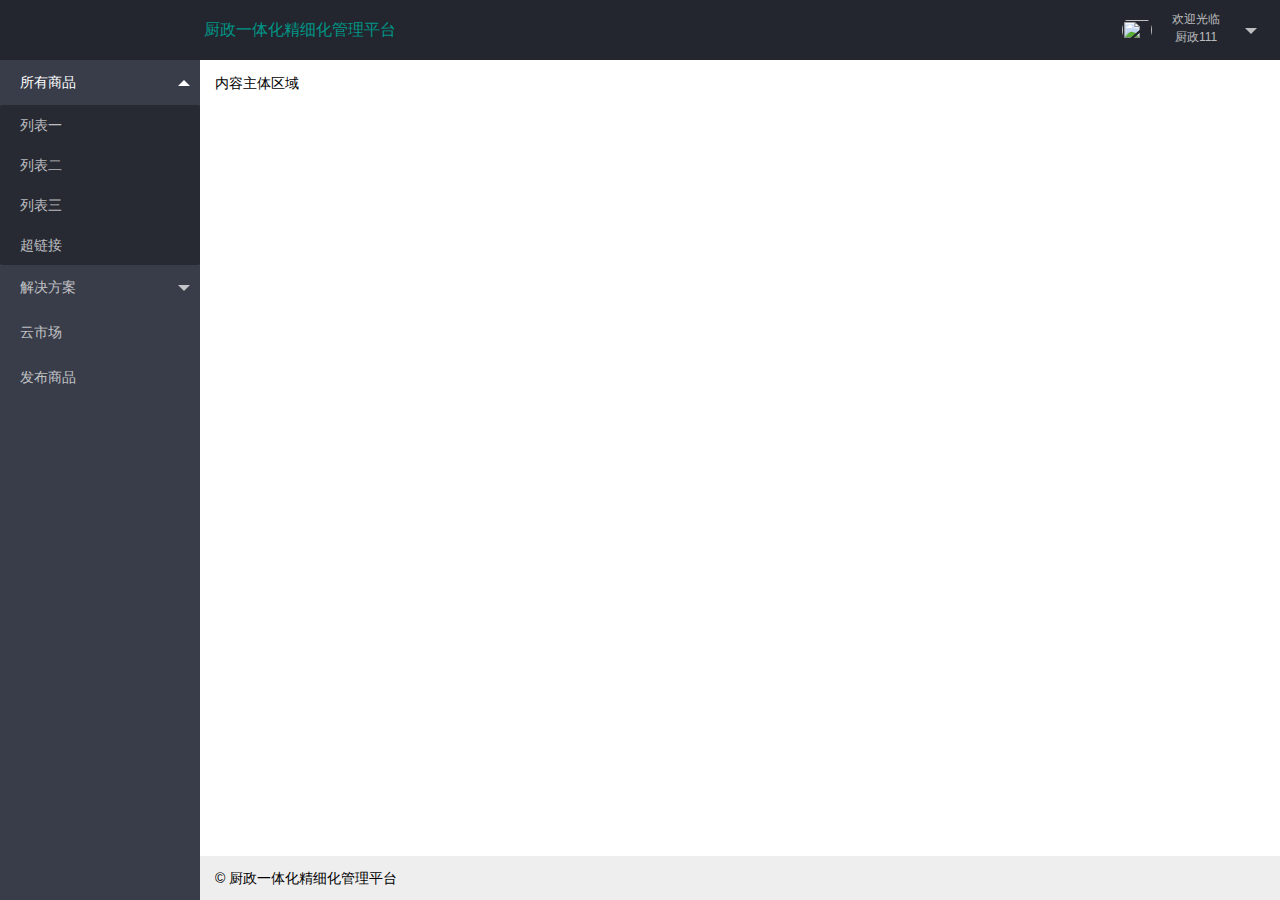
==== commit 6a0aaf72: "change" ====
--- a/main.html
+++ b/main.html
@@ -3,34 +3,22 @@
 <head>
   <meta charset="utf-8">
   <meta name="viewport" content="width=device-width, initial-scale=1, maximum-scale=1">
-  <title>layout 后台大布局 - Layui</title>
-  <link rel="stylesheet" href="./lib/layui/css/layui.css">
+  <title>厨政后台系统</title>
+  <link rel="stylesheet" href="./lib/layui/css/layui.css" />
+  <link rel="stylesheet" href="./assets/style/main.css" />
 </head>
 <body class="layui-layout-body">
-<div class="layui-layout layui-layout-admin">
+<div class="layui-layout layui-layout-admin page-main">
   <div class="layui-header">
-    <div class="layui-logo">layui 后台布局</div>
-    <!-- 头部区域（可配合layui已有的水平导航） -->
-    <ul class="layui-nav layui-layout-left">
-      <li class="layui-nav-item"><a href="">控制台</a></li>
-      <li class="layui-nav-item"><a href="">商品管理</a></li>
-      <li class="layui-nav-item"><a href="">用户</a></li>
-      <li class="layui-nav-item">
-        <a href="javascript:;">其它系统</a>
-        <dl class="layui-nav-child">
-          <dd><a href="">邮件管理</a></dd>
-          <dd><a href="">消息管理</a></dd>
-          <dd><a href="">授权管理</a></dd>
-        </dl>
-      </li>
-    </ul>
+    <div class="layui-logo">
+	 厨政一体化精细化管理平台
+    </div>
     <ul class="layui-nav layui-layout-right">
       <li class="layui-nav-item">
         <a href="javascript:;">
 					<img src="http://t.cn/RCzsdCq" class="layui-nav-img" />
-					<span class="welcome" style="font-size:12px;line-height:1;margin-top:-10px;">
-						欢迎光临<br/>
-          	厨政
+					<span class="welcome">
+						欢迎光临<br/>厨政111
 					</span> 
         </a>
         <dl class="layui-nav-child">
--- a/assets/style/main.css
+++ b/assets/style/main.css
@@ -0,0 +1,26 @@
+.page-main .layui-logo{
+	left:200px;
+}
+.page-main .welcome{
+	font-size:12px;
+	line-height:1;
+	margin-top:-10px;
+}
+.page-main .welcome .layui-nav-img{
+	float:left;
+	display:inline-block;
+}
+.page-main .layui-nav-img,
+.page-main .welcome{
+	float:left;
+	display:inline-block;
+	padding-top:15px;
+	padding-bottom:15px;
+}
+.page-main .welcome{
+	padding-top:20px;
+	line-height:1.5;
+	text-align:center;
+	margin-right:20px;
+	margin-left:10px;
+}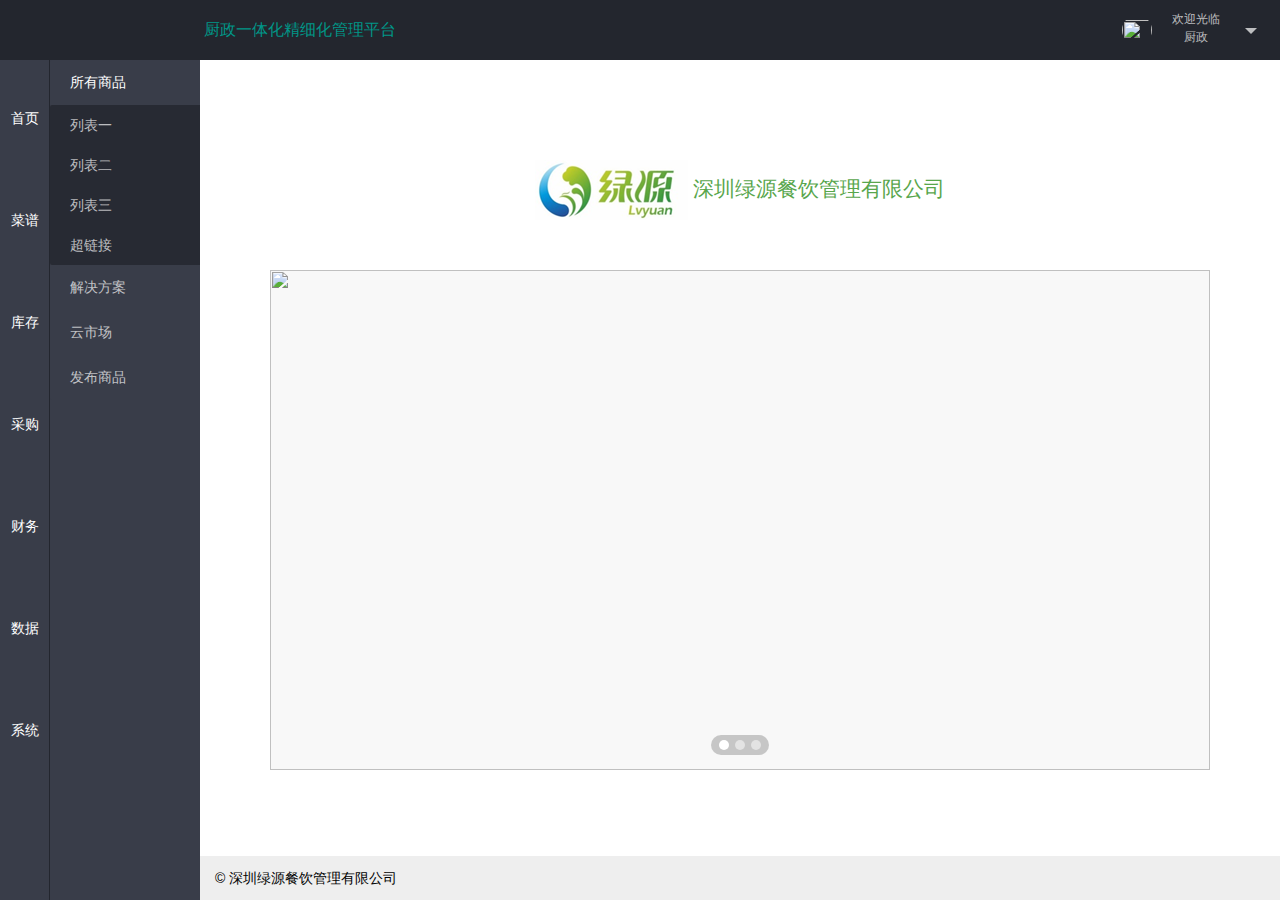
==== commit 9437122d: "change" ====
--- a/main.html
+++ b/main.html
@@ -5,20 +5,21 @@
   <meta name="viewport" content="width=device-width, initial-scale=1, maximum-scale=1">
   <title>厨政后台系统</title>
   <link rel="stylesheet" href="./lib/layui/css/layui.css" />
+  <link rel="stylesheet" type="text/css" href="http://at.alicdn.com/t/font_682679_gidhyiqv22dibe29.css" />
   <link rel="stylesheet" href="./assets/style/main.css" />
 </head>
 <body class="layui-layout-body">
 <div class="layui-layout layui-layout-admin page-main">
   <div class="layui-header">
     <div class="layui-logo">
-	 厨政一体化精细化管理平台
+	   厨政一体化精细化管理平台
     </div>
     <ul class="layui-nav layui-layout-right">
       <li class="layui-nav-item">
         <a href="javascript:;">
 					<img src="http://t.cn/RCzsdCq" class="layui-nav-img" />
 					<span class="welcome">
-						欢迎光临<br/>厨政111
+						欢迎光临<br/>厨政
 					</span> 
         </a>
         <dl class="layui-nav-child">
@@ -30,9 +31,84 @@
   </div>
   
   <div class="layui-side layui-bg-black">
-    <div class="layui-side-scroll">
+    <div class="layui-row grid-demo">
+      <div class="layui-col-md3">
+        <ul class="sidebar-nav">
+          <li>
+            <h4 class="nav-icon">
+              <i class="iconfont icon-home"></i>
+            </h4>
+            <p class="nav-text">首页</p>
+          </li>
+          <li>
+            <h4 class="nav-icon">
+              <i class="iconfont">&#xe604;</i>
+            </h4>
+            <p class="nav-text">菜谱</p>
+          </li>
+          <li>
+            <h4 class="nav-icon">
+              <i class="iconfont">&#xe609;</i>
+            </h4>
+            <p class="nav-text">库存</p>
+          </li>
+          <li>
+            <h4 class="nav-icon">
+              <i class="iconfont">&#xe605;</i>
+            </h4>
+            <p class="nav-text">采购</p>
+          </li>
+          <li>
+            <h4 class="nav-icon">
+              <i class="iconfont">&#xe67d;</i>
+            </h4>
+            <p class="nav-text">财务</p>
+          </li>
+          <li>
+            <h4 class="nav-icon">
+              <i class="iconfont">&#xe61d;</i>
+            </h4>
+            <p class="nav-text">数据</p>
+          </li>
+          <li>
+            <h4 class="nav-icon">
+              <i class="iconfont">&#xe607;</i>
+            </h4>
+            <p class="nav-text">系统</p>
+          </li>
+        </ul>
+      </div>
+      <div class="layui-col-md9">
+        <div class="layui-side-scroll">
+          <!-- 左侧导航区域（可配合layui已有的垂直导航） -->
+          <ul class="layui-nav layui-nav-tree"  lay-filter="test">
+            <li class="layui-nav-item layui-nav-itemed">
+              <a class="" href="javascript:;">所有商品</a>
+              <dl class="layui-nav-child">
+                <dd><a href="javascript:;">列表一</a></dd>
+                <dd><a href="javascript:;">列表二</a></dd>
+                <dd><a href="javascript:;">列表三</a></dd>
+                <dd><a href="">超链接</a></dd>
+              </dl>
+            </li>
+            <li class="layui-nav-item">
+              <a href="javascript:;">解决方案</a>
+              <dl class="layui-nav-child">
+                <dd><a href="javascript:;">列表一</a></dd>
+                <dd><a href="javascript:;">列表二</a></dd>
+                <dd><a href="">超链接</a></dd>
+              </dl>
+            </li>
+            <li class="layui-nav-item"><a href="">云市场</a></li>
+            <li class="layui-nav-item"><a href="">发布商品</a></li>
+          </ul>
+        </div>
+      </div>
+    </div>
+
+    <!-- <div class="layui-side-scroll">
       <!-- 左侧导航区域（可配合layui已有的垂直导航） -->
-      <ul class="layui-nav layui-nav-tree"  lay-filter="test">
+      <!-- <ul class="layui-nav layui-nav-tree"  lay-filter="test">
         <li class="layui-nav-item layui-nav-itemed">
           <a class="" href="javascript:;">所有商品</a>
           <dl class="layui-nav-child">
@@ -53,17 +129,18 @@
         <li class="layui-nav-item"><a href="">云市场</a></li>
         <li class="layui-nav-item"><a href="">发布商品</a></li>
       </ul>
-    </div>
+    </div> -->
+
   </div>
   
   <div class="layui-body">
     <!-- 内容主体区域 -->
-    <div style="padding: 15px;">内容主体区域</div>
+    <iframe src="pages/home.html" width="100%" height="100%" frameborder="no" border="0" marginwidth="0"></iframe>>
   </div>
   
   <div class="layui-footer">
     <!-- 底部固定区域 -->
-    © 厨政一体化精细化管理平台
+    ©  深圳绿源餐饮管理有限公司
   </div>
 </div>
 <script src="./lib/layui/layui.js"></script>
--- a/assets/style/main.css
+++ b/assets/style/main.css
@@ -23,4 +23,18 @@
 	text-align:center;
 	margin-right:20px;
 	margin-left:10px;
+}
+.page-main .sidebar-nav{
+	border-right:1px solid #23262E;
+	height:900px;
+}
+.page-main .sidebar-nav li{
+	padding-top:50px;
+	text-align:center;
+}
+.page-main .sidebar-nav .nav-icon i{
+	font-size:30px;
+}
+.page-main .sidebar-nav .nav-text{
+	
 }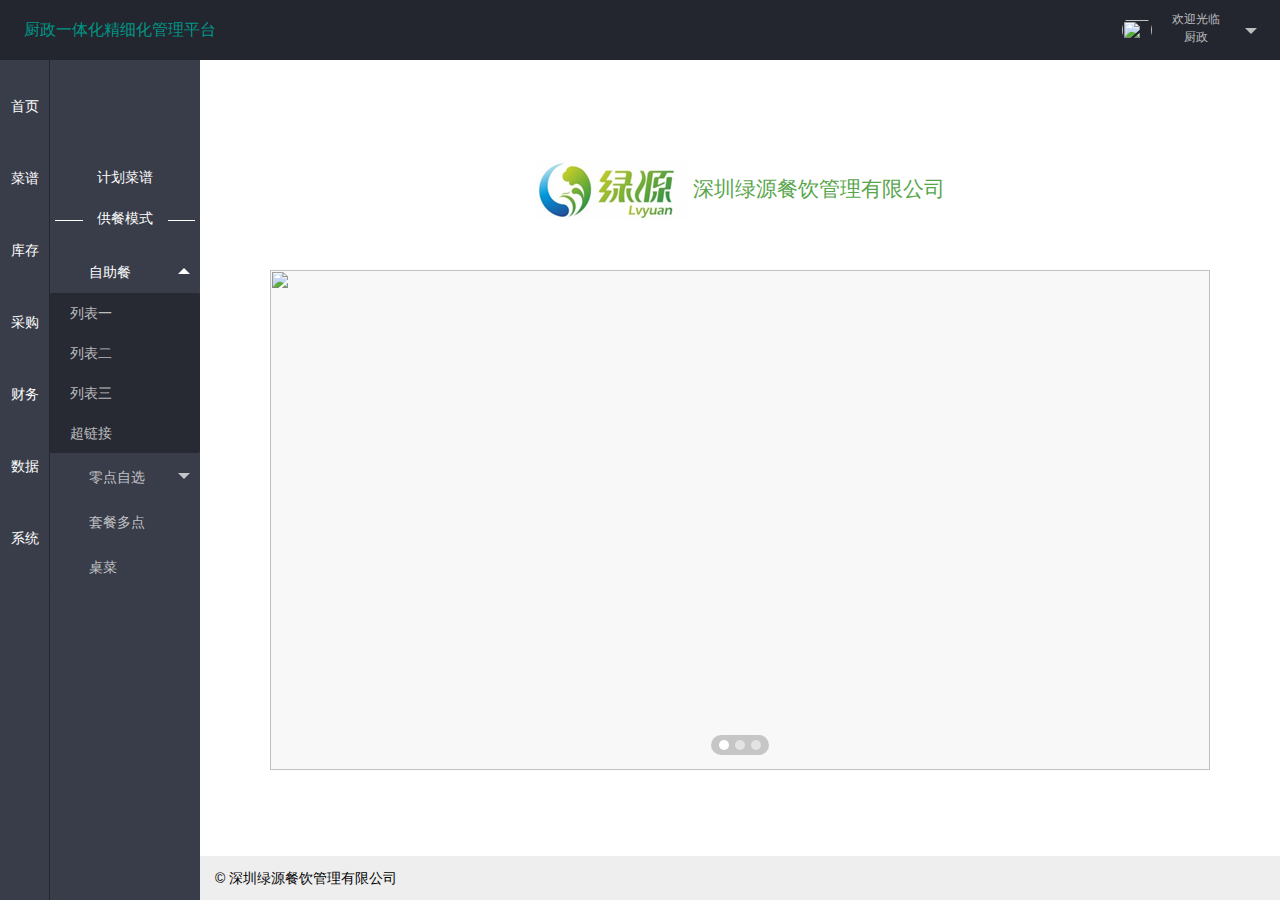
==== commit c7eb1052: "change" ====
--- a/main.html
+++ b/main.html
@@ -4,9 +4,9 @@
   <meta charset="utf-8">
   <meta name="viewport" content="width=device-width, initial-scale=1, maximum-scale=1">
   <title>厨政后台系统</title>
-  <link rel="stylesheet" href="./lib/layui/css/layui.css" />
-  <link rel="stylesheet" type="text/css" href="http://at.alicdn.com/t/font_682679_gidhyiqv22dibe29.css" />
-  <link rel="stylesheet" href="./assets/style/main.css" />
+  <link rel="stylesheet" type="text/css" href="./lib/layui/css/layui.css" />
+  <link rel="stylesheet" type="text/css" href="http://at.alicdn.com/t/font_682679_ydqhwrh569c9dx6r.css" />
+  <link rel="stylesheet" type="text/css" href="./assets/style/main.css" />
 </head>
 <body class="layui-layout-body">
 <div class="layui-layout layui-layout-admin page-main">
@@ -32,7 +32,7 @@
   
   <div class="layui-side layui-bg-black">
     <div class="layui-row grid-demo">
-      <div class="layui-col-md3">
+      <div class="layui-col-md3 sidebar-main">
         <ul class="sidebar-nav">
           <li>
             <h4 class="nav-icon">
@@ -80,10 +80,31 @@
       </div>
       <div class="layui-col-md9">
         <div class="layui-side-scroll">
+          <div class="sidebar-sub">
+            <h4 class="icon">
+              <i class="iconfont">&#xe604;</i>
+            </h4>
+            <p class="text">计划菜谱</p>
+          </div>
+          <div class="subside-line">
+            <div class="layui-row">
+              <div class="layui-col-md3">
+                <div class="line"></div>
+              </div>
+              <div class="layui-col-md6">供餐模式</div>
+              <div class="layui-col-md3">
+                <div class="line"></div>
+              </div>
+            </div>
+          </div>
+
           <!-- 左侧导航区域（可配合layui已有的垂直导航） -->
           <ul class="layui-nav layui-nav-tree"  lay-filter="test">
             <li class="layui-nav-item layui-nav-itemed">
-              <a class="" href="javascript:;">所有商品</a>
+              <a class="" href="javascript:;">
+                <i class="iconfont">&#xe658;</i>
+                自助餐
+              </a>
               <dl class="layui-nav-child">
                 <dd><a href="javascript:;">列表一</a></dd>
                 <dd><a href="javascript:;">列表二</a></dd>
@@ -92,15 +113,28 @@
               </dl>
             </li>
             <li class="layui-nav-item">
-              <a href="javascript:;">解决方案</a>
+              <a href="javascript:;">
+                <i class="iconfont">&#xe69a;</i>
+                零点自选
+              </a>
               <dl class="layui-nav-child">
                 <dd><a href="javascript:;">列表一</a></dd>
                 <dd><a href="javascript:;">列表二</a></dd>
                 <dd><a href="">超链接</a></dd>
               </dl>
             </li>
-            <li class="layui-nav-item"><a href="">云市场</a></li>
-            <li class="layui-nav-item"><a href="">发布商品</a></li>
+            <li class="layui-nav-item">
+              <a href="">
+                <i class="iconfont">&#xe72e;</i>
+                套餐多点
+              </a>
+            </li>
+            <li class="layui-nav-item">
+              <a href="">
+                <i class="iconfont">&#xe6b3;</i>
+                桌菜
+              </a>
+            </li>
           </ul>
         </div>
       </div>
@@ -135,12 +169,14 @@
   
   <div class="layui-body">
     <!-- 内容主体区域 -->
-    <iframe src="pages/home.html" width="100%" height="100%" frameborder="no" border="0" marginwidth="0"></iframe>>
+    <iframe src="pages/home.html" width="100%" height="100%" 
+      frameborder="no" border="0" marginwidth="0">
+    </iframe>
   </div>
   
   <div class="layui-footer">
     <!-- 底部固定区域 -->
-    ©  深圳绿源餐饮管理有限公司
+    © 深圳绿源餐饮管理有限公司
   </div>
 </div>
 <script src="./lib/layui/layui.js"></script>
@@ -148,7 +184,6 @@
 //JavaScript代码区域
 layui.use('element', function(){
   var element = layui.element;
-  
 });
 </script>
 </body>
--- a/assets/style/main.css
+++ b/assets/style/main.css
@@ -1,5 +1,5 @@
 .page-main .layui-logo{
-	left:200px;
+	left:20px;
 }
 .page-main .welcome{
 	font-size:12px;
@@ -24,12 +24,31 @@
 	margin-right:20px;
 	margin-left:10px;
 }
+.page-main .layui-side-scroll,
+.page-main .layui-side-scroll ul{
+	width:100%;
+}
+.page-main .layui-side,
+.page-main .layui-side .sidebar-main,
+.page-main .layui-side .grid-demo
+{
+	height:100%;
+}
+.page-main .sidebar-main{
+	border-right:1px solid #23262E;
+	position: relative;
+}
 .page-main .sidebar-nav{
-	border-right:1px solid #23262E;
-	height:900px;
+	position: absolute;
+	top:0;
+	left: 0;
+	right: 0;
+	bottom: 0;
+	height: 845px;
+	margin: auto;
 }
 .page-main .sidebar-nav li{
-	padding-top:50px;
+	padding:10px 0;
 	text-align:center;
 }
 .page-main .sidebar-nav .nav-icon i{
@@ -37,4 +56,30 @@
 }
 .page-main .sidebar-nav .nav-text{
 	
+}
+.page-main .sidebar-sub{
+	height:150px;
+	text-align:center;
+	line-height:1;
+}
+.page-main .sidebar-sub .icon{
+	padding-top:20px;
+}
+.page-main .sidebar-sub .icon i{
+	font-size:80px;
+}
+.page-main .sidebar-sub .text{
+	padding-top:10px;
+}
+.page-main .subside-line{
+	text-align: center;
+	overflow:hidden;
+	padding-bottom: 20px;
+}
+.page-main .subside-line .line{
+	border-top:1px solid #fff;
+	margin:10px 5px 0;
+}
+.page-main .layui-nav-tree i{
+	font-size:20px;
 }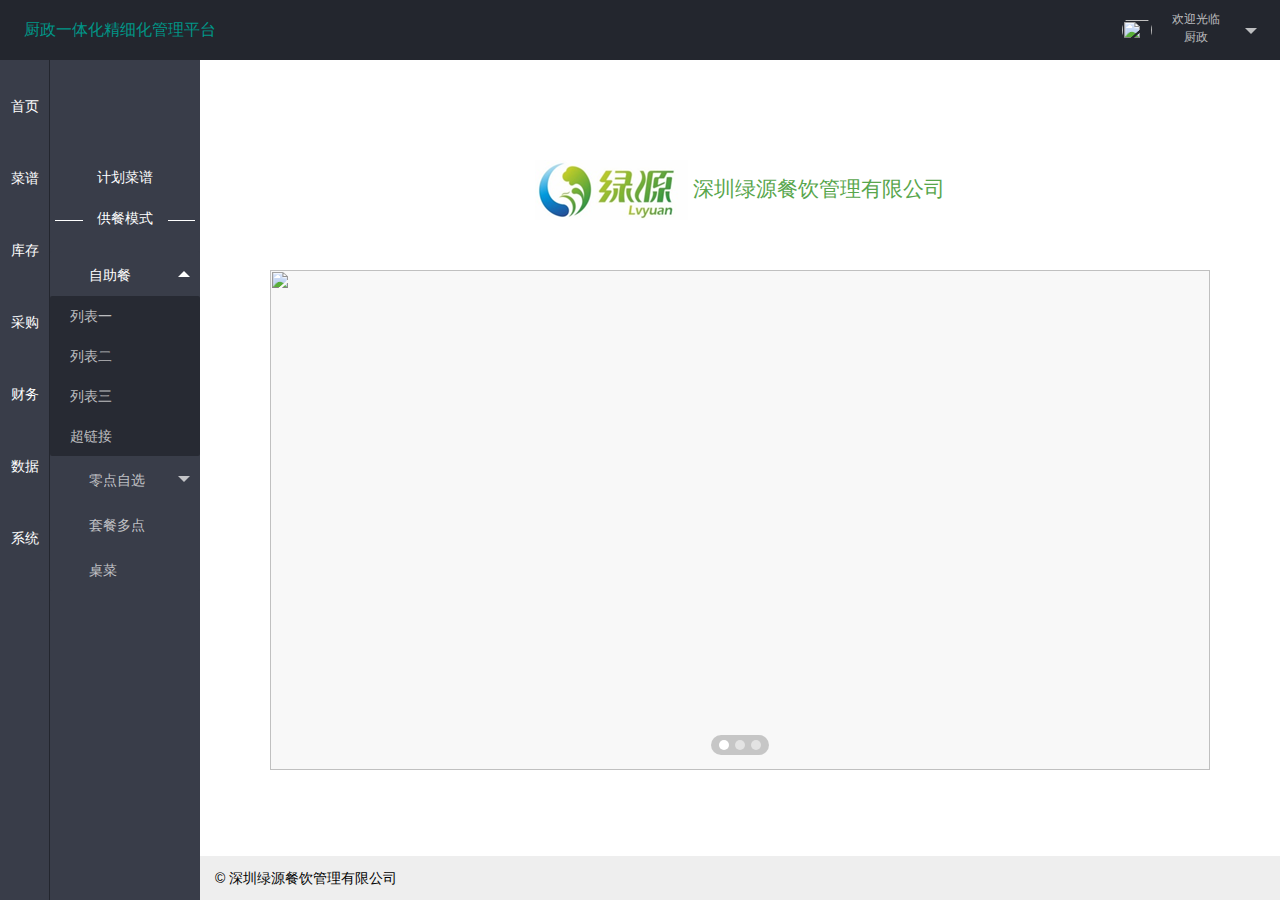
==== commit ff8c1d47: "change" ====
--- a/main.html
+++ b/main.html
@@ -6,12 +6,13 @@
   <title>厨政后台系统</title>
   <link rel="stylesheet" type="text/css" href="./lib/layui/css/layui.css" />
   <link rel="stylesheet" type="text/css" href="http://at.alicdn.com/t/font_682679_ydqhwrh569c9dx6r.css" />
+  <link rel="stylesheet" type="text/css" href="./assets/style/base.css" />
   <link rel="stylesheet" type="text/css" href="./assets/style/main.css" />
 </head>
 <body class="layui-layout-body">
 <div class="layui-layout layui-layout-admin page-main">
-  <div class="layui-header">
-    <div class="layui-logo">
+  <div class="layui-header layui-row">
+    <div class="layui-logo layui-hide-xs">
 	   厨政一体化精细化管理平台
     </div>
     <ul class="layui-nav layui-layout-right">
@@ -32,7 +33,7 @@
   
   <div class="layui-side layui-bg-black">
     <div class="layui-row grid-demo">
-      <div class="layui-col-md3 sidebar-main">
+      <div class="layui-col-md3 layui-col-xs3 layui-col-sm3 sidebar-main">
         <ul class="sidebar-nav">
           <li>
             <h4 class="nav-icon">
@@ -78,7 +79,7 @@
           </li>
         </ul>
       </div>
-      <div class="layui-col-md9">
+      <div class="layui-col-md9 layui-col-xs9 layui-col-sm9">
         <div class="layui-side-scroll">
           <div class="sidebar-sub">
             <h4 class="icon">
@@ -109,7 +110,7 @@
                 <dd><a href="javascript:;">列表一</a></dd>
                 <dd><a href="javascript:;">列表二</a></dd>
                 <dd><a href="javascript:;">列表三</a></dd>
-                <dd><a href="">超链接</a></dd>
+                <dd><a href="./index.html" target="showConent">超链接</a></dd>
               </dl>
             </li>
             <li class="layui-nav-item">
@@ -120,7 +121,7 @@
               <dl class="layui-nav-child">
                 <dd><a href="javascript:;">列表一</a></dd>
                 <dd><a href="javascript:;">列表二</a></dd>
-                <dd><a href="">超链接</a></dd>
+                <dd><a href="pages/home.html" target="showConent">超链接</a></dd>
               </dl>
             </li>
             <li class="layui-nav-item">
@@ -169,8 +170,8 @@
   
   <div class="layui-body">
     <!-- 内容主体区域 -->
-    <iframe src="pages/home.html" width="100%" height="100%" 
-      frameborder="no" border="0" marginwidth="0">
+    <iframe src="pages/home.html" width="100%" height="100%" scrolling="no" 
+      frameborder="0" border="0" marginwidth="0" id="showFrame" name="showConent">
     </iframe>
   </div>
   
--- a/assets/style/base.css
+++ b/assets/style/base.css
@@ -0,0 +1,15 @@
+.clearfix:before,.clearfix:after{
+    content:"";
+    display:table;
+}
+.clearfix:after{clear:both;}
+.clearfix{
+    *zoom:1;/*IE/7/6*/
+    line-height: 0;
+}
+.fl{float:left;}
+.fr{float:right;}
+
+.txta-center{
+	text-align:center;
+}--- a/assets/style/main.css
+++ b/assets/style/main.css
@@ -1,3 +1,6 @@
+.page-main{
+	min-width:500px;
+}
 .page-main .layui-logo{
 	left:20px;
 }
@@ -78,7 +81,7 @@
 }
 .page-main .subside-line .line{
 	border-top:1px solid #fff;
-	margin:10px 5px 0;
+	margin:10px 5px;
 }
 .page-main .layui-nav-tree i{
 	font-size:20px;
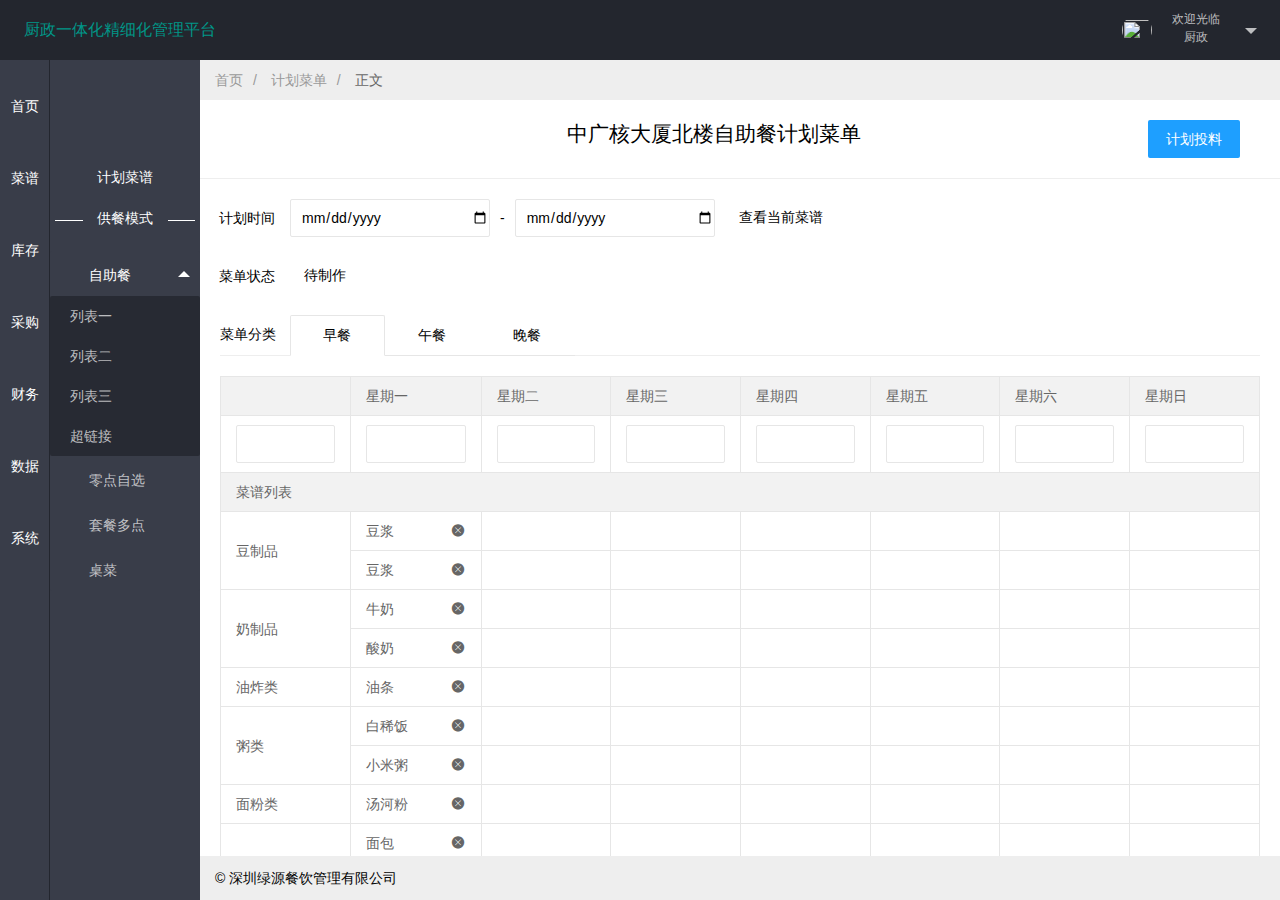
==== commit ab569ded: "change" ====
--- a/main.html
+++ b/main.html
@@ -34,18 +34,22 @@
   <div class="layui-side layui-bg-black">
     <div class="layui-row grid-demo">
       <div class="layui-col-md3 layui-col-xs3 layui-col-sm3 sidebar-main">
-        <ul class="sidebar-nav">
+        <ul class="sidebar-nav" style="min-width:50px;">
           <li>
-            <h4 class="nav-icon">
-              <i class="iconfont icon-home"></i>
-            </h4>
-            <p class="nav-text">首页</p>
+            <a href="./pages/home.html" target="showConent">
+              <h4 class="nav-icon">
+                <i class="iconfont icon-home"></i>
+              </h4>
+              <p class="nav-text">首页</p>
+            </a>
           </li>
           <li>
-            <h4 class="nav-icon">
-              <i class="iconfont">&#xe604;</i>
-            </h4>
-            <p class="nav-text">菜谱</p>
+            <a href="./index.html" target="showConent">
+              <h4 class="nav-icon">
+                <i class="iconfont">&#xe604;</i>
+              </h4>
+              <p class="nav-text">菜谱</p>
+            </a>
           </li>
           <li>
             <h4 class="nav-icon">
@@ -118,11 +122,6 @@
                 <i class="iconfont">&#xe69a;</i>
                 零点自选
               </a>
-              <dl class="layui-nav-child">
-                <dd><a href="javascript:;">列表一</a></dd>
-                <dd><a href="javascript:;">列表二</a></dd>
-                <dd><a href="pages/home.html" target="showConent">超链接</a></dd>
-              </dl>
             </li>
             <li class="layui-nav-item">
               <a href="">
@@ -170,7 +169,7 @@
   
   <div class="layui-body">
     <!-- 内容主体区域 -->
-    <iframe src="pages/home.html" width="100%" height="100%" scrolling="no" 
+    <iframe src="./index.html" width="100%" height="100%" scrolling="yes" 
       frameborder="0" border="0" marginwidth="0" id="showFrame" name="showConent">
     </iframe>
   </div>
--- a/assets/style/base.css
+++ b/assets/style/base.css
@@ -12,4 +12,7 @@
 
 .txta-center{
 	text-align:center;
-}+}
+.txta-right{
+	text-align:right;
+}
--- a/assets/style/main.css
+++ b/assets/style/main.css
@@ -57,6 +57,9 @@
 .page-main .sidebar-nav .nav-icon i{
 	font-size:30px;
 }
+.page-main .sidebar-nav a{
+	color:#fff;
+}
 .page-main .sidebar-nav .nav-text{
 	
 }
